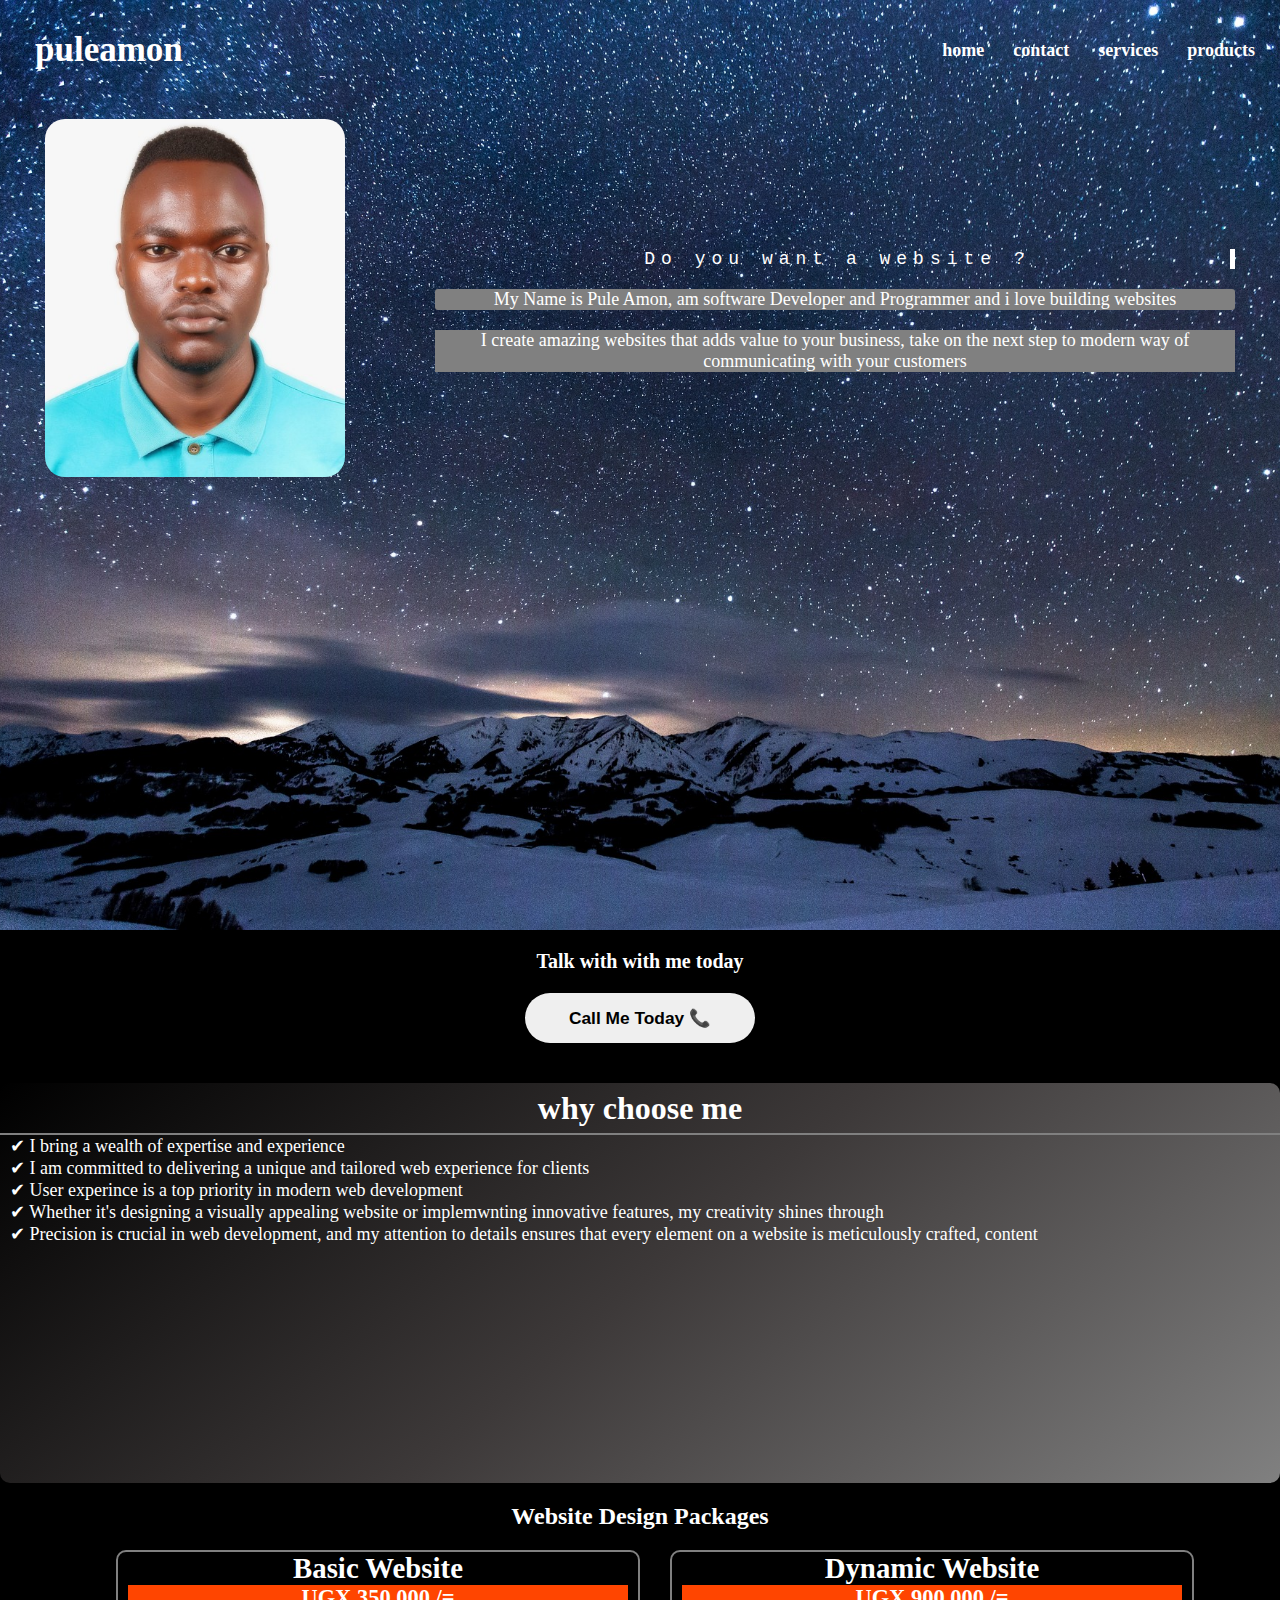
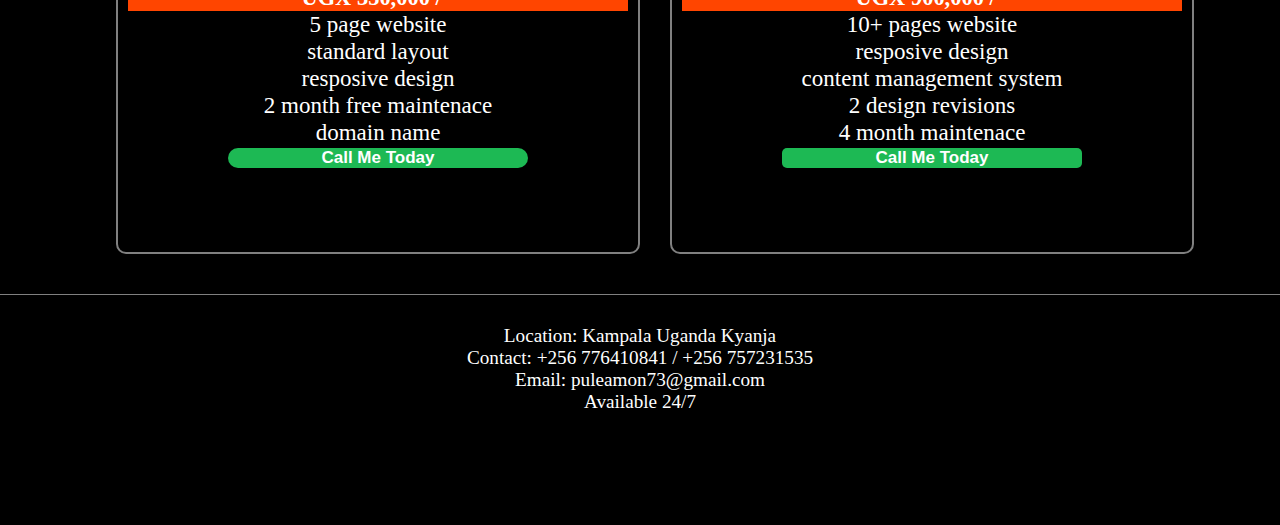
==== index.html @ ef3bd350 "Add files via upload" ====
<!DOCTYPE html>
<html lang="en">
<head>
  <meta charset="UTF-8">
  <meta name="viewport" content="width=device-width, initial-scale=1.0">
  <link rel="stylesheet" href="me.css" />
  <title>Document</title>
</head>
<body>

  

<section class="head1">
  <section class="head">
    
<nav class="navbar">
  <div class="navdiv">
    <div class="logo"><a href="index.html">puleamon</a></div>
    <ul>
      <li><a href="index.html">home</a></li>
      <li><a href="contact.html">contact</a></li>
      <li><a href="services.html">services</a></li>
      <li><a href="products.html">products</a></li>
    </ul>
  </div>
</nav>

    <section class="go">
      <div class="nn1">
        <div class="zz">
          <a href="google.com"><img src="rr.jpg" alt="profile photo"></a>
        </div>
      </div>
      <div class="nn2">
        <div class="dd">
          <div class="container">
            <p class="text">Do you want a website ?
              </p>

            </div>
          
          <div class="hy">

            <p>My Name is Pule Amon, am software Developer and Programmer and i love building websites
            </p>
          </div>
          
          <div class="bt">
            <p>I create amazing websites that adds value to your business, take on the next step to modern way of communicating with your customers</p>
          </div>
          
        </div>
      </div>
      
      
    </section>
  </section>
  
  
</section>
  
<div class="talk">
  <h2>Talk with with me today</h2>
</div>
<div class="get">
  <button><a href="tel:0776410841"><h4>Call Me Today 📞</h4></a></button>
</div>

<section class="deed">
  <section class="details">
    <div class="why">
      <h1>why choose me</h1>
    </div>
    <div class="now">
      <p>✔ I  bring a wealth of expertise and experience</p>
      <p>✔ I am committed to delivering a unique and tailored web experience for clients</p>
      <p>✔ User experince is a top priority in modern web development</p>
      <p>✔ Whether it's designing a visually appealing website or implemwnting innovative features, my creativity shines through</p>
      <p>✔ Precision is crucial in web development, and my attention to details ensures that every element on a website is meticulously crafted, content </p>
     
    </div>
  </section>
</section>
  <section class="small">
    <h2>Website Design Packages</h2>
  </section>
<section class="packages">
 
  <div class="p1">
    <div class="basic">
      <h2>Basic Website</h2>
    </div>
    
    <h3>UGX 350,000 /=</h3>
    <p>5 page website</p>
    <p>standard layout</p>
    <p>resposive design</p>
    <p>2 month free maintenace</p>
    <p>domain name</p>
    <button><a href="tel:0776410841"><h4>Call Me Today</h4></a></button>
  </div>
  <div class="p2">
    <div class="basic">
      <h2>Dynamic Website</h2>
    </div>

    <h3>UGX 900,000 /=</h3>
    <p>10+ pages website</p>
    <p>resposive design</p>
    <p>content management system</p>
    <p>2 design revisions</p>
    <p>4 month maintenace</p>
    <button><a href="tel:0776410841"><h4>Call Me Today</h4></a></button>
  </div>
</section>


<div class="bottom">
  <p>Location: Kampala Uganda Kyanja</p>
  <p>Contact: +256 776410841 / +256 757231535</p>
  <p>Email: puleamon73@gmail.com</p>
  <p>Available 24/7</p>
 </div>
</div>
















</body>
</html>
---- me.css ----
*{
  margin: 0;
  padding: 0;
}
body{
  text-align: center;
  color: white;
  
  background-color: black;
  margin: 0px;
  padding: 0;
  background-position: center;
  background-size: cover;
  
  font-family: calibri;

}
@media(max-width: 800px){
  body{
    text-align: center;
  }
}
.head1{

 
  text-align: center;
}
.head{
  text-align: center;
  padding-top: 30px;
  height: 900px;
  background-image: url("back.jpg");
  background-size: cover;
  background-position: center;
}
a{
  text-decoration: none;

}
.navbar{
  margin-bottom: 30px;
  border-radius: 10px;
  font-family: calibri;
  padding-left: 15px;
}

.amon {
  margin-top: 20px;
  display: flex;
  justify-content: center;
}

.navdiv{
  display: flex;
  justify-content: space-between;
  align-items: center;
  

}
.list{
  border-radius: 20px;
}
li{
  list-style: none;
  display: inline-block;
}
li a{
  font-weight: 800;
  color: white;
  font-size: 18px;
  font-weight: bald;
  margin-right: 25px;
  transition: text-decoration 0.3s ease-out;
  
}
li a:hover{
  text-decoration: underline;
}
.logo{
  margin-left: 20px;
}
.logo a{
  font-size: 35px;
  font-weight: 600;
  color: white;
  


}

@media(max-width: 800px){
  li a{
    font-size: 15px;
  }
  
  .logo a{
    
    color: white;
    font-size: 19px;
  }
  .logo{
    margin-left: 0px;
  }
}
.container p{
  font-size: 18px;
}
.container {
  margin-bottom: 20px;
  margin-top: 20px;
  display: flex;
  padding-left: 10px;
}
.hy{

  margin-bottom: 20px;
  
  background-color: grey;
  border-radius: 3px;
  font-size: 1.1em;
  margin-top: 1px;
}
.hy p{
  font-size: 18px;
  color: white;
}

.bt{
  background-color: grey;
}
.bt p{
  color: white;
  font-size: 18px;
}


.go{
  display: flex;
  justify-content: space-around;
  margin-top: 10px;
}
.nn1{
  display: flex;
  justify-content: center;
  align-items: center;
  height: 400px;
}
.nn2{
  width: 800px;
  display: flex;
  justify-content: center;
  align-items: center;
  height: 400px;
}
@media(max-width: 800px){
.nn2{
  height: 300px;
  width: 100%;
}
}
@media(max-width: 800px){
  .go{display: block;}
}
.zz img{
  width: 300px;
  border-radius: 20px;
  transition: transform 0.3s ease-out;
}
@media(max-width: 800px){
  .zz img{
    width:270px;
    height: 320px;

  }
  .zz{
    display: flex;
    justify-content: center;
    
  }
  .hy,.bt{
    width: 420px;
  }
}
.zz img:hover{
  transform: scale(1.04);
}


.text {
  font-family: monospace;
  font-size: 4.8em;
  letter-spacing: 6px;
  border-right: 5px solid;
  width: 100%;
  white-space: nowrap;
  overflow: hidden;
  animation:
    typing 6s,
    cursor .4s step-end infinite alternate;
}
@media(max-width: 800px){
  .text{
    font-size: 2em;
  }
}
@keyframes cursor {
  50% {
    border-color: transparent;
  }
}

@keyframes typing {
  from {
    width: 0;
  }
}



@media(max-width: 800px){
  .head{
    text-align: center;
    margin-left: 0;
    margin-right: 0;
    height: 800px;
  }
  .head1{
    text-align: center;
  }
  .go{
    margin-top: 20px;
    width: 100%;
    height: 800px;
  }
}
.talk{
  margin: 20px;
  display: flex;
  justify-content: center;
  align-items: center;
}
.talk h2{
  font-size: 20px;
}
.get{
  margin: 20px;
  display: flex;
  align-items: center;
  justify-content: center;
}
.get button{
  transition: transform 0.3s ease-out;
  border: none;
  width: 230px;
  height: 50px;
  border-radius: 30px;
  display: flex;
  justify-content: center;
  align-items: center;

}
.get button:hover{
  transform: scale(1.1);
}
.get button h4{
  font-size: 1.3em;
}
.get button a{
  text-decoration: none;
  color: black;
}
.why{
  display: flex;
  justify-content: center;
  align-items: center;
  height: 50px;
  border-bottom: 2px grey solid;
}
.now{
  text-align: left;
  padding-left: 10px;
}
.now p{
  font-size: 18px;
}
.now p:hover{
  
  background-color: black;
}



.butts{
  text-align: center;
  
  height: 100px;
  display: flex;
  justify-content: center;
  align-items: center;
}


.deed{

  width: 100%;
  display: flex;
  justify-content: center;
  align-items: center;
}

.details{
  display: block;
  background: linear-gradient(500deg,black,rgb(61, 57, 57),grey);
  width: 100%;
  border-radius: 10px;
  margin-top: 20px;
  height: 400px;
}
@media(max-width: 800px){
  .details{
    width: 450px;
    height: 400px;
  }
}
.small{
  margin: 20px;
  text-align: center;
}

.small h2{
  font-size: 24px;
}
.packages{
  display: flex;
  justify-content: center;
  align-items: center;
}


.p2,.p1{
  padding-top: 40px;
  padding: 0px 10px;
  border-radius: 10px;
  border: 2px grey solid;
  width:500px;
  height: 300px;
  margin-left: 30px;


}
.p1 button{
  
  width: 300px;
  border-radius: 10px;
  font-size: 17px;
  background-color: rgb(29, 185, 84);
  border: none;
  transition: transform 0.3s ease-out;
  font-weight: 400;
  cursor: pointer;
}
.p1 button:hover{
  transform: scale(1.1);
}
.p2 button:hover{
  transform: scale(1.1);
}
.p2 button{

  width: 300px;
  border-radius: 5px;
  font-size: 17px;
  background-color: rgb(29, 185, 84);
  border: none;
  transition: transform 0.3s ease-out;
  font-weight: 400;
  cursor: pointer;
}
.p1, .p2, p{
  font-size: 1.2em;
}
.p1, .p2, p{
  font-size: 1.2em;
}
.p1 h3{
  
  background-color: orangered;
}

.p2 h3{
  
  background-color: orangered;
}
@media(max-width: 800px) {
  .packages{
    display: flex;
    flex-direction: column;
    justify-content: space-around;
  height: 800px;


  }
  .p1,.p2{
    display: block;
    width:340px;
    height: 330px;
    margin-left: 0px;
    padding-top: 50px;
  }
}
.packages a{
  color: white;
}

.bottom{
  border-top:1px grey solid;
  margin-top: 40px;
  padding-top: 30px;
  height: 200px;
}
.middle h2{
  text-align: center;
  font-size: 2em;

}

.call{
  margin-top: 20px;
  height: 500px;
  background: scroll;
  display: flex;
  justify-content: center;
  align-items: center;
  border-radius: 10px;
  
}
.call h1{
  color: black;
  font-weight: 800;
}
.call .ct{
  font-size: 1.4em;
  margin-left: 25px;
  background-color: black;
  color: white;
  font-weight: 600;
  cursor: pointer;
  border-radius: 20px;
  padding: 8px 20px;
  transition: transform 0.3s ease-out;
}
.cll{
  border-radius: 20px;
  border: 2px white solid;

  padding: 0px 20px;
}
.cll h1{
  font-size: 1.8em;
  font-weight: 1000;
  color: purple;
}
.cll:hover{
  background-color: white;
}
.ct a{
  text-decoration: none;
  color: white;
}

@media(max-width: 800px){
  .call{
    display: flex;
    flex-direction: column;
    justify-content: space-evenly;
    

  }
}
#myVideo {
  position: absolute;
  top: 0;
  left: 0;
  width: 100%;
  height: 100%;
  object-fit: cover; 
  z-index: -1; 
}

#myVideo {
  position: absolute;
  top: 0;
  left: 0;
  width: 100vw;
  height: 100%;
  object-fit: cover;
  z-index: -1;
}

@media (max-width: 768px) {
  #myVideo {
    width: 100%;
    
  }
}
.services{
  text-align: center;
}
@media(max-width: 800px){
  .sso{
    display: flex;
    align-items: center;
    flex-direction: column;
    justify-content: center;
  }
}
.sh1 h1{
  font-size: 1.6em;
}
.neck{
  display: flex;
  justify-content: center;
  margin-bottom: 100px;
  margin-top: 50px;
}

.sh1{
  text-align: center;
  border-radius: 10px;
  padding: 0px 10px ;
  width: 400px;
  border: 2px white solid;
}
.sso{
  display: flex;
  justify-content: space-around;

}
.sso1 h4 {
  font-size: 1.3em;
  color: orange;
}
.sso12 h4 {
  font-size: 1.3em;
  color: orange;
}
.sso12 p {
  font-size: 1.3em;
  color: grey;
}
.sso1 p {
  font-size: 1.3em;
  color: grey;
}

.sso1{
  
  padding-bottom: 5px;
  padding-left: 20px;
  border-right: 2px white solid;
  
  width: 450px;
  height: 700px;
  text-align: left;

}
.sso12{
  padding-bottom: 5px;
  padding-left: 20px;
  width: 450px;
  height: 500px;
  text-align: left;

}
@media(max-width: 800px){
  .sso1{
    height: 650px;
    border-right: none;
    border-bottom: 2px white solid;

  }
}
.list1{
  background-image: url("sky.jpg");
}
.merch{
  height: 900px;
  display: flex;
  justify-content: center;
  align-items: center;
}
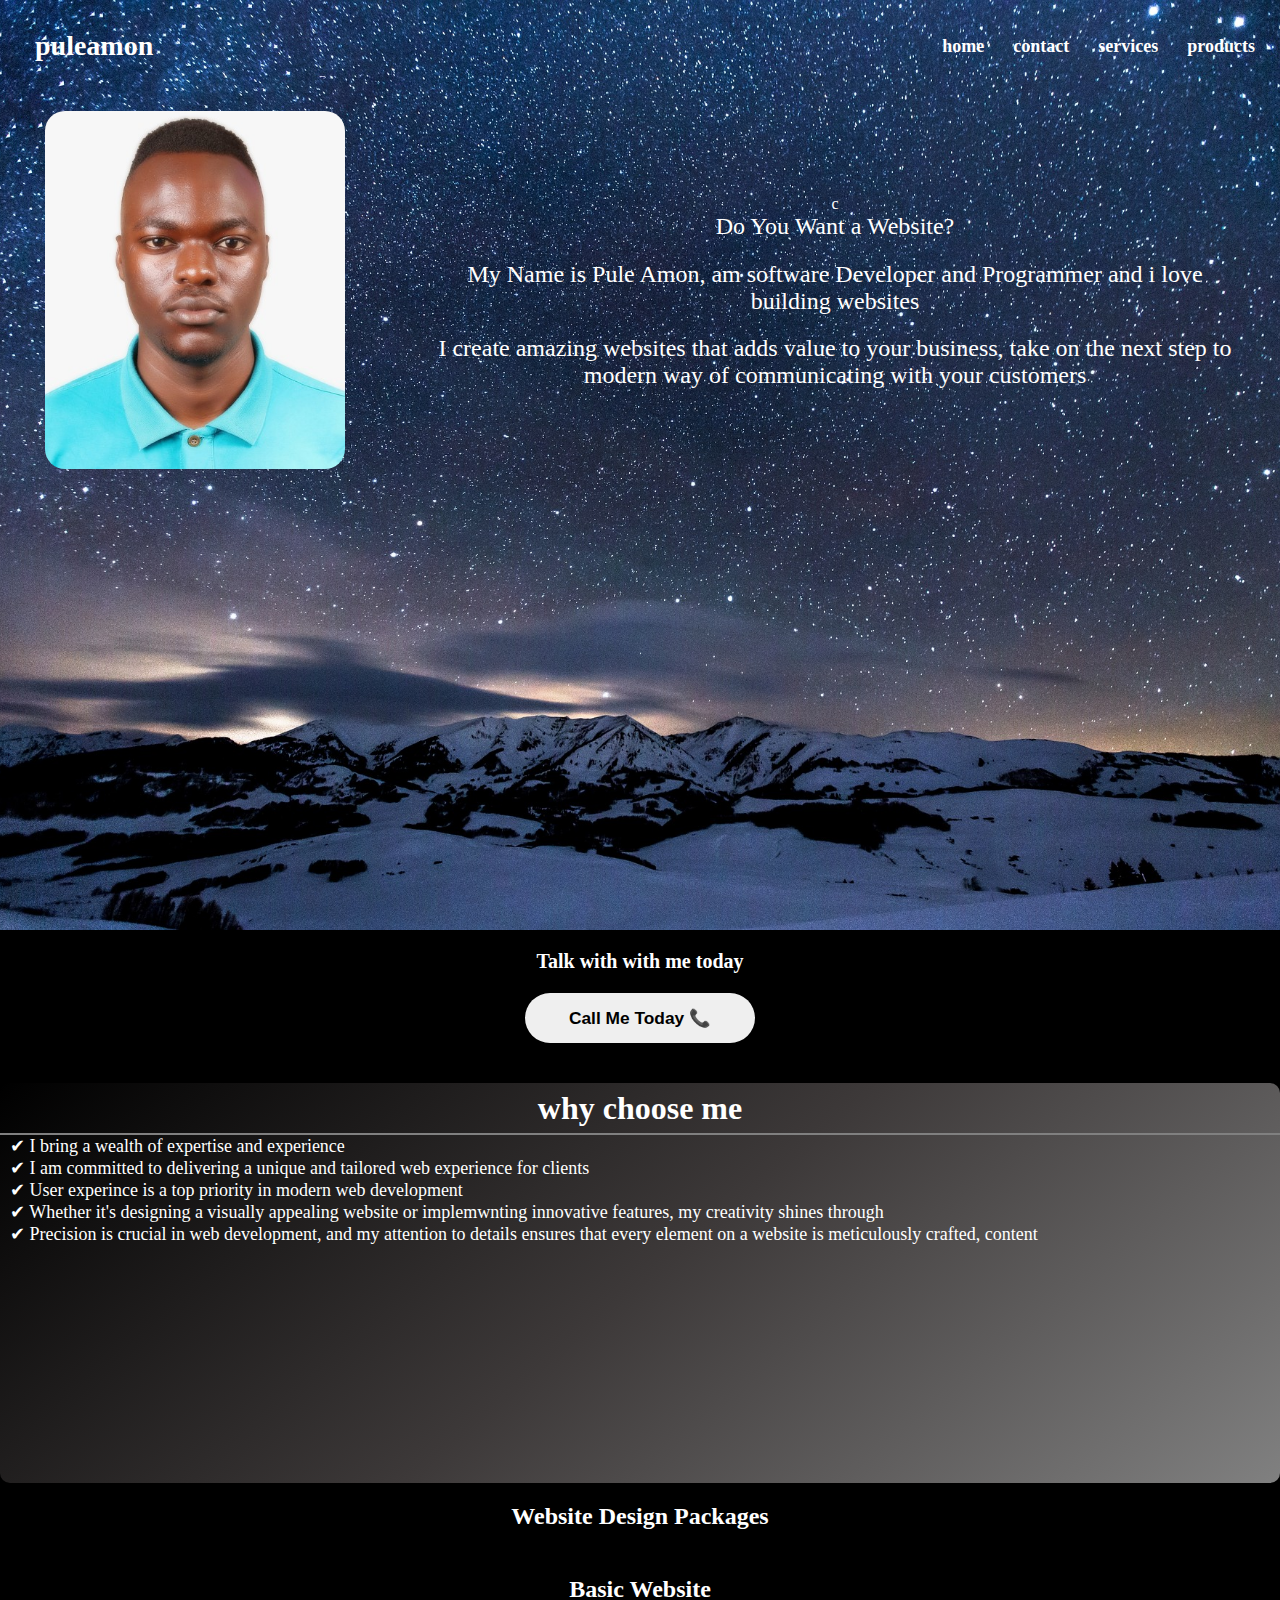
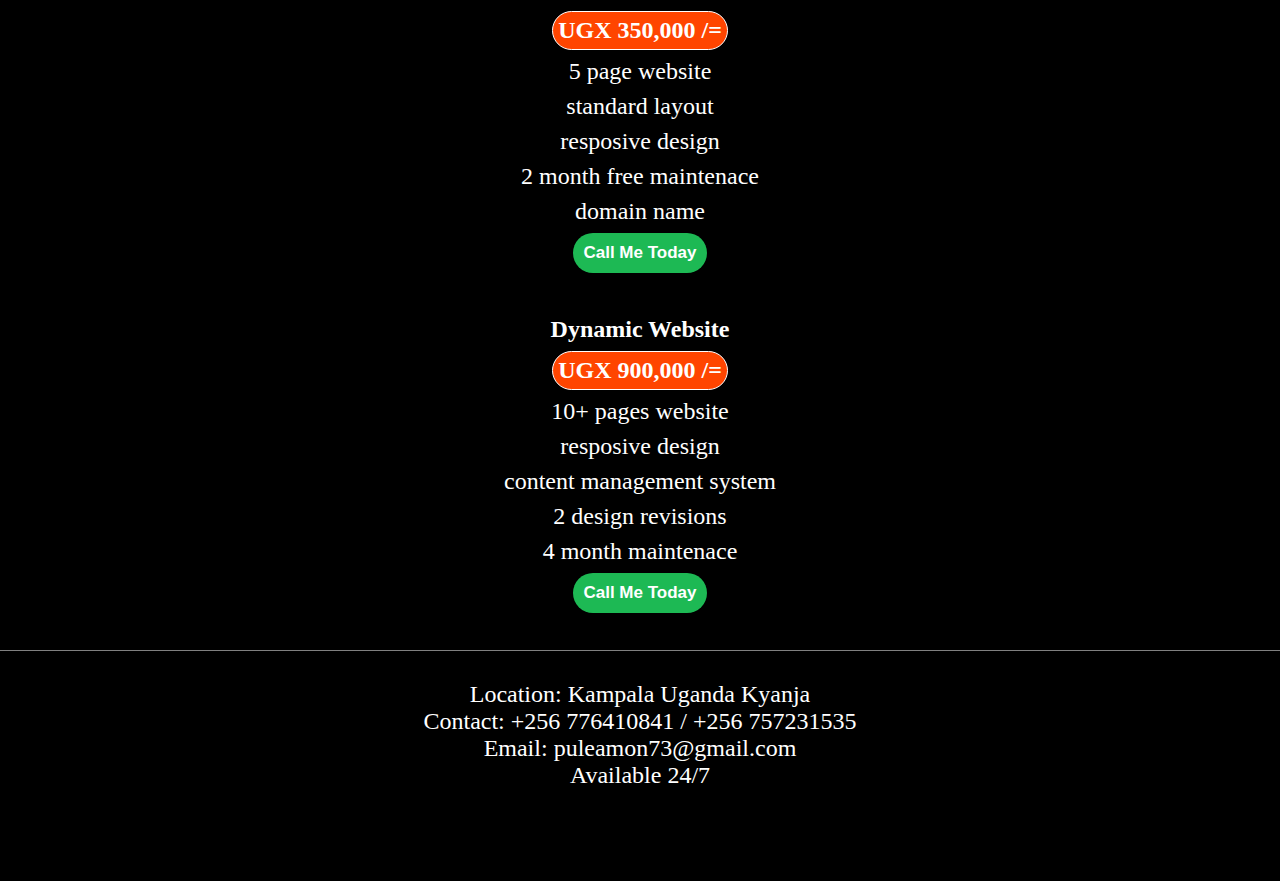
==== commit b3bfed3f: "Update index.html" ====
--- a/index.html
+++ b/index.html
@@ -24,7 +24,6 @@
     </ul>
   </div>
 </nav>
-
     <section class="go">
       <div class="nn1">
         <div class="zz">
@@ -32,12 +31,13 @@
         </div>
       </div>
       <div class="nn2">
-        <div class="dd">
+        <div class="dd">c
           <div class="container">
-            <p class="text">Do you want a website ?
-              </p>
-
-            </div>
+            <p>
+              Do You Want a Website?
+            </p>
+          </div>
+          
           
           <div class="hy">
 
@@ -85,32 +85,25 @@
     <h2>Website Design Packages</h2>
   </section>
 <section class="packages">
- 
-  <div class="p1">
     <div class="basic">
-      <h2>Basic Website</h2>
-    </div>
-    
-    <h3>UGX 350,000 /=</h3>
-    <p>5 page website</p>
-    <p>standard layout</p>
-    <p>resposive design</p>
-    <p>2 month free maintenace</p>
-    <p>domain name</p>
-    <button><a href="tel:0776410841"><h4>Call Me Today</h4></a></button>
+    <div id="dv"><h2>Basic Website</h2></div>
+    <div id="dv"><h3>UGX 350,000 /=</h3></div>
+    <div id="dv"><p>5 page website</p></div>
+    <div id="dv"><p>standard layout</p></div>
+    <div id="dv"><p>resposive design</p></div>
+    <div id="dv"> <p>2 month free maintenace</p></div>
+    <div id="dv"> <p>domain name</p></div>
+    <div id="dv"><button><a href="tel:0776410841"><h4>Call Me Today</h4></a></button></div>
   </div>
-  <div class="p2">
     <div class="basic">
-      <h2>Dynamic Website</h2>
-    </div>
-
-    <h3>UGX 900,000 /=</h3>
-    <p>10+ pages website</p>
-    <p>resposive design</p>
-    <p>content management system</p>
-    <p>2 design revisions</p>
-    <p>4 month maintenace</p>
-    <button><a href="tel:0776410841"><h4>Call Me Today</h4></a></button>
+      <div id="dv"><h2>Dynamic Website</h2></div>
+      <div id="dv"><h3>UGX 900,000 /=</h3></div>
+      <div id="dv"><p>10+ pages website</p></div>
+      <div id="dv"><p>resposive design</p></div>
+      <div id="dv"><p>content management system</p></div>
+      <div id="dv"><p>2 design revisions</p></div>
+      <div id="dv"><p>4 month maintenace</p></div>
+      <div id="dv"><button><a href="tel:0776410841"><h4>Call Me Today</h4></a></button></div>
   </div>
 </section>
 
@@ -139,4 +132,4 @@
 
 
 </body>
-</html>+</html>
--- a/me.css
+++ b/me.css
@@ -11,14 +11,8 @@
   padding: 0;
   background-position: center;
   background-size: cover;
-  
   font-family: calibri;
 
-}
-@media(max-width: 800px){
-  body{
-    text-align: center;
-  }
 }
 .head1{
 
@@ -33,6 +27,22 @@
   background-size: cover;
   background-position: center;
 }
+
+@media screen and (max-width: 800px){
+  .head1{
+    width: 100;
+    text-align: center;
+  }
+  .head{
+    width: 100%;
+    text-align: center;
+    margin-left: 0;
+    margin-right: 0;
+    height: 850px;
+    
+  }
+  
+}
 a{
   text-decoration: none;
 
@@ -80,7 +90,7 @@
   margin-left: 20px;
 }
 .logo a{
-  font-size: 35px;
+  font-size: 28px;
   font-weight: 600;
   color: white;
   
@@ -90,7 +100,7 @@
 
 @media(max-width: 800px){
   li a{
-    font-size: 15px;
+    font-size: 13px;
   }
   
   .logo a{
@@ -102,42 +112,57 @@
     margin-left: 0px;
   }
 }
+.container{
+  margin-bottom: 20px;
+}
 .container p{
-  font-size: 18px;
-}
-.container {
+  font-size: 24px;
+
+}
+
+.hy{
   margin-bottom: 20px;
-  margin-top: 20px;
-  display: flex;
-  padding-left: 10px;
-}
-.hy{
-
-  margin-bottom: 20px;
-  
-  background-color: grey;
   border-radius: 3px;
   font-size: 1.1em;
   margin-top: 1px;
 }
 .hy p{
-  font-size: 18px;
-  color: white;
-}
-
-.bt{
-  background-color: grey;
+  font-size: 24px;
+  color: white;
 }
 .bt p{
-  color: white;
-  font-size: 18px;
-}
+  font-size: 24px;
+}
+@media(max-width: 800px){
+  .bt, .hy{
+    border-radius: 10px;
+    background-color: grey;
+    width: 90%;
+  }
+  
+}
+
 
 
 .go{
   display: flex;
   justify-content: space-around;
-  margin-top: 10px;
+}
+.dd{
+  width: 100%;
+  display: flex;
+  flex-direction: column;
+  justify-content: center;
+  align-items: center;
+  height: 300px;
+}
+@media (max-width: 800px) {
+  .go {
+    display: flex;
+    justify-content: center;
+    align-items: center;
+    flex-direction: column;
+  }
 }
 .nn1{
   display: flex;
@@ -158,9 +183,7 @@
   width: 100%;
 }
 }
-@media(max-width: 800px){
-  .go{display: block;}
-}
+
 .zz img{
   width: 300px;
   border-radius: 20px;
@@ -168,8 +191,8 @@
 }
 @media(max-width: 800px){
   .zz img{
-    width:270px;
-    height: 320px;
+    width:190px;
+    height: 220px;
 
   }
   .zz{
@@ -177,62 +200,11 @@
     justify-content: center;
     
   }
-  .hy,.bt{
-    width: 420px;
-  }
 }
 .zz img:hover{
   transform: scale(1.04);
 }
 
-
-.text {
-  font-family: monospace;
-  font-size: 4.8em;
-  letter-spacing: 6px;
-  border-right: 5px solid;
-  width: 100%;
-  white-space: nowrap;
-  overflow: hidden;
-  animation:
-    typing 6s,
-    cursor .4s step-end infinite alternate;
-}
-@media(max-width: 800px){
-  .text{
-    font-size: 2em;
-  }
-}
-@keyframes cursor {
-  50% {
-    border-color: transparent;
-  }
-}
-
-@keyframes typing {
-  from {
-    width: 0;
-  }
-}
-
-
-
-@media(max-width: 800px){
-  .head{
-    text-align: center;
-    margin-left: 0;
-    margin-right: 0;
-    height: 800px;
-  }
-  .head1{
-    text-align: center;
-  }
-  .go{
-    margin-top: 20px;
-    width: 100%;
-    height: 800px;
-  }
-}
 .talk{
   margin: 20px;
   display: flex;
@@ -330,28 +302,32 @@
 .small h2{
   font-size: 24px;
 }
-.packages{
-  display: flex;
-  justify-content: center;
-  align-items: center;
-}
-
-
-.p2,.p1{
-  padding-top: 40px;
-  padding: 0px 10px;
+
+
+.basic {
+  margin-top: 40px;
+  display: flex;
+  flex-direction: column;
+  justify-content: center;
+  align-items: center;
   border-radius: 10px;
-  border: 2px grey solid;
-  width:500px;
   height: 300px;
-  margin-left: 30px;
-
-
-}
-.p1 button{
-  
-  width: 300px;
-  border-radius: 10px;
+}
+#dv {
+  margin-top: 8px;
+}
+.basic h3{
+  border-radius: 20px;
+  border: 1.5px white solid;
+  background-color: orangered;
+  padding: 5px;
+}
+.basic h3,p{
+  font-size: 24px;
+}
+.basic button{
+  padding: 10px;
+  border-radius: 20px;
   font-size: 17px;
   background-color: rgb(29, 185, 84);
   border: none;
@@ -359,54 +335,8 @@
   font-weight: 400;
   cursor: pointer;
 }
-.p1 button:hover{
+.basic button:hover{
   transform: scale(1.1);
-}
-.p2 button:hover{
-  transform: scale(1.1);
-}
-.p2 button{
-
-  width: 300px;
-  border-radius: 5px;
-  font-size: 17px;
-  background-color: rgb(29, 185, 84);
-  border: none;
-  transition: transform 0.3s ease-out;
-  font-weight: 400;
-  cursor: pointer;
-}
-.p1, .p2, p{
-  font-size: 1.2em;
-}
-.p1, .p2, p{
-  font-size: 1.2em;
-}
-.p1 h3{
-  
-  background-color: orangered;
-}
-
-.p2 h3{
-  
-  background-color: orangered;
-}
-@media(max-width: 800px) {
-  .packages{
-    display: flex;
-    flex-direction: column;
-    justify-content: space-around;
-  height: 800px;
-
-
-  }
-  .p1,.p2{
-    display: block;
-    width:340px;
-    height: 330px;
-    margin-left: 0px;
-    padding-top: 50px;
-  }
 }
 .packages a{
   color: white;
@@ -588,4 +518,4 @@
   display: flex;
   justify-content: center;
   align-items: center;
-}+}
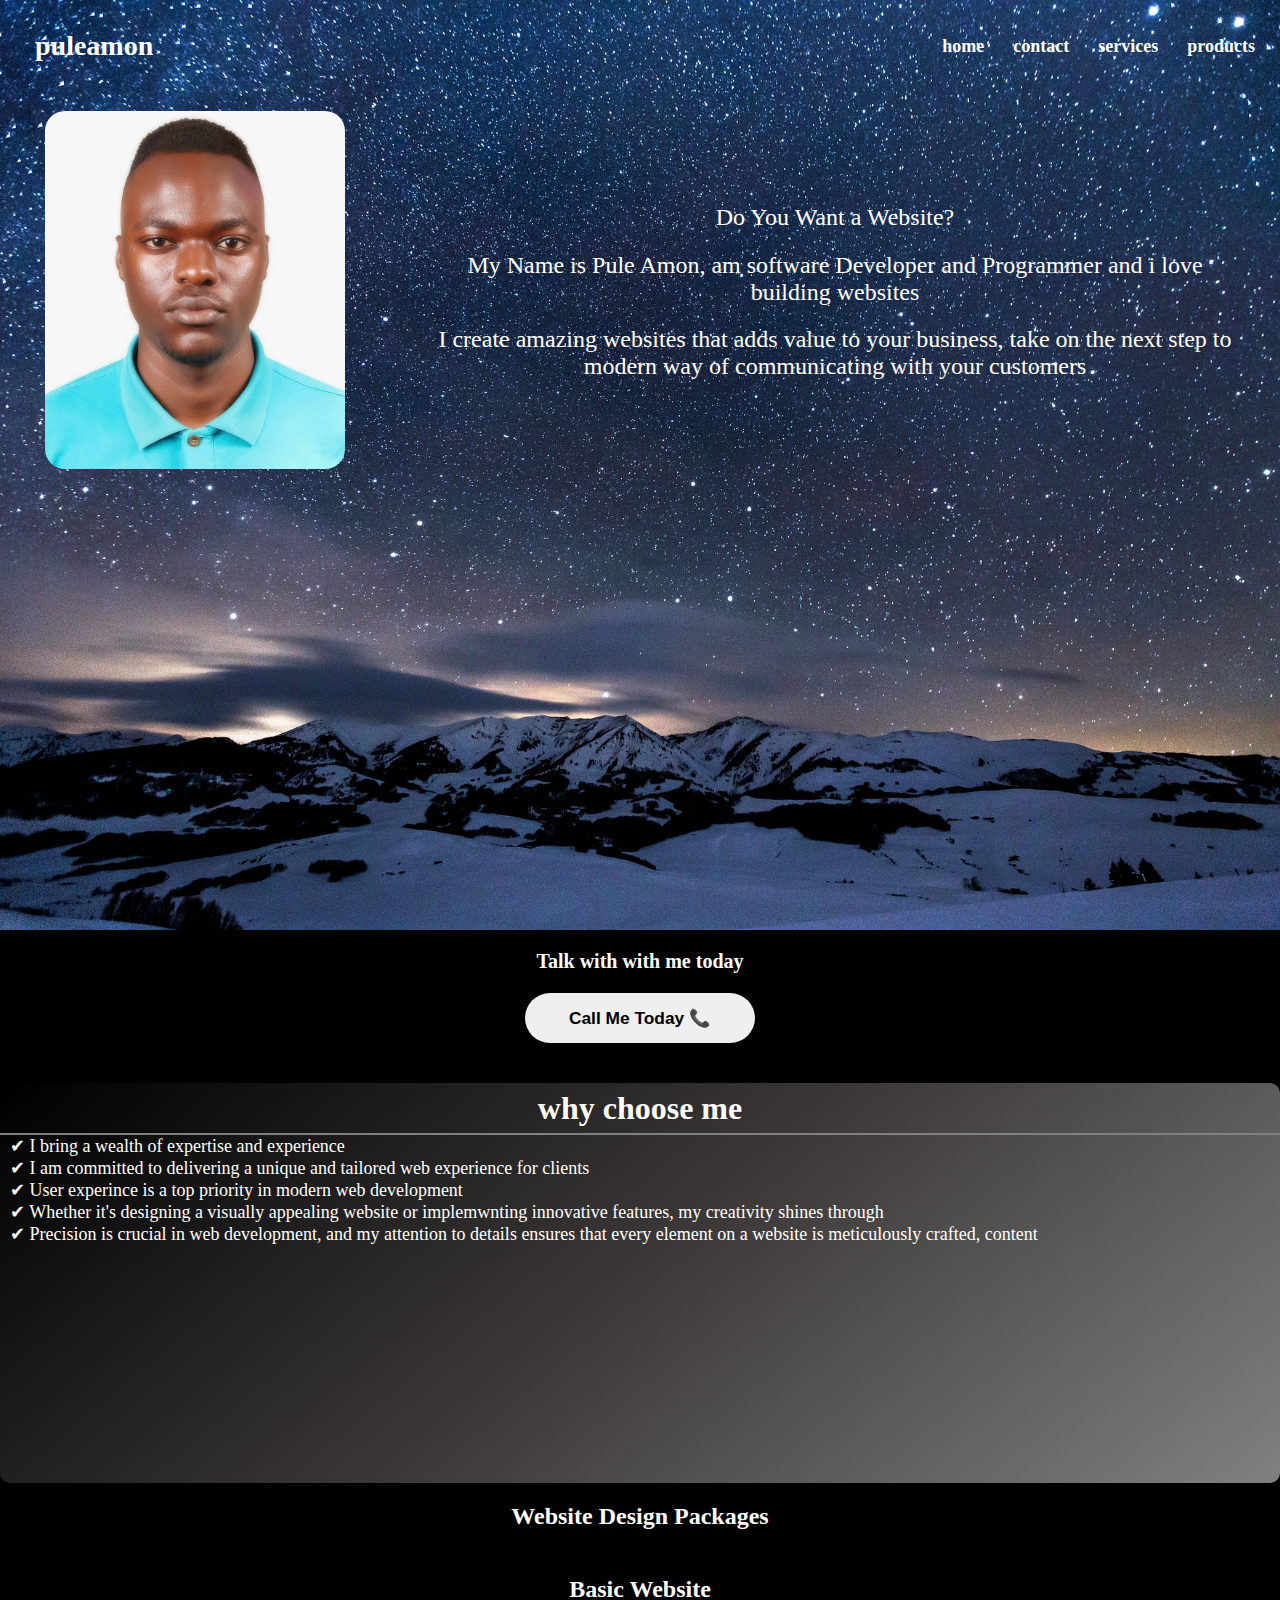
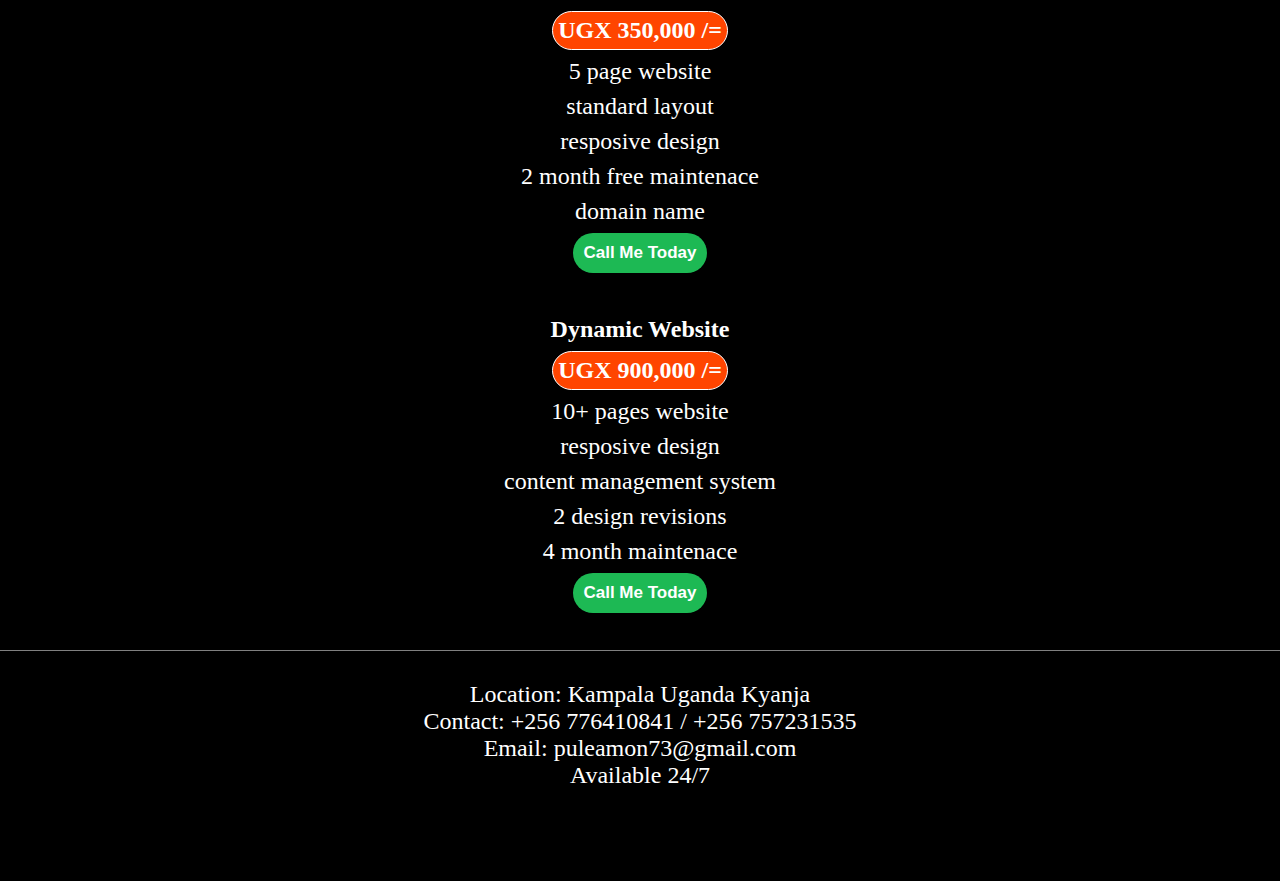
==== commit 23fe10df: "Update index.html" ====
--- a/index.html
+++ b/index.html
@@ -31,7 +31,7 @@
         </div>
       </div>
       <div class="nn2">
-        <div class="dd">c
+        <div class="dd">
           <div class="container">
             <p>
               Do You Want a Website?
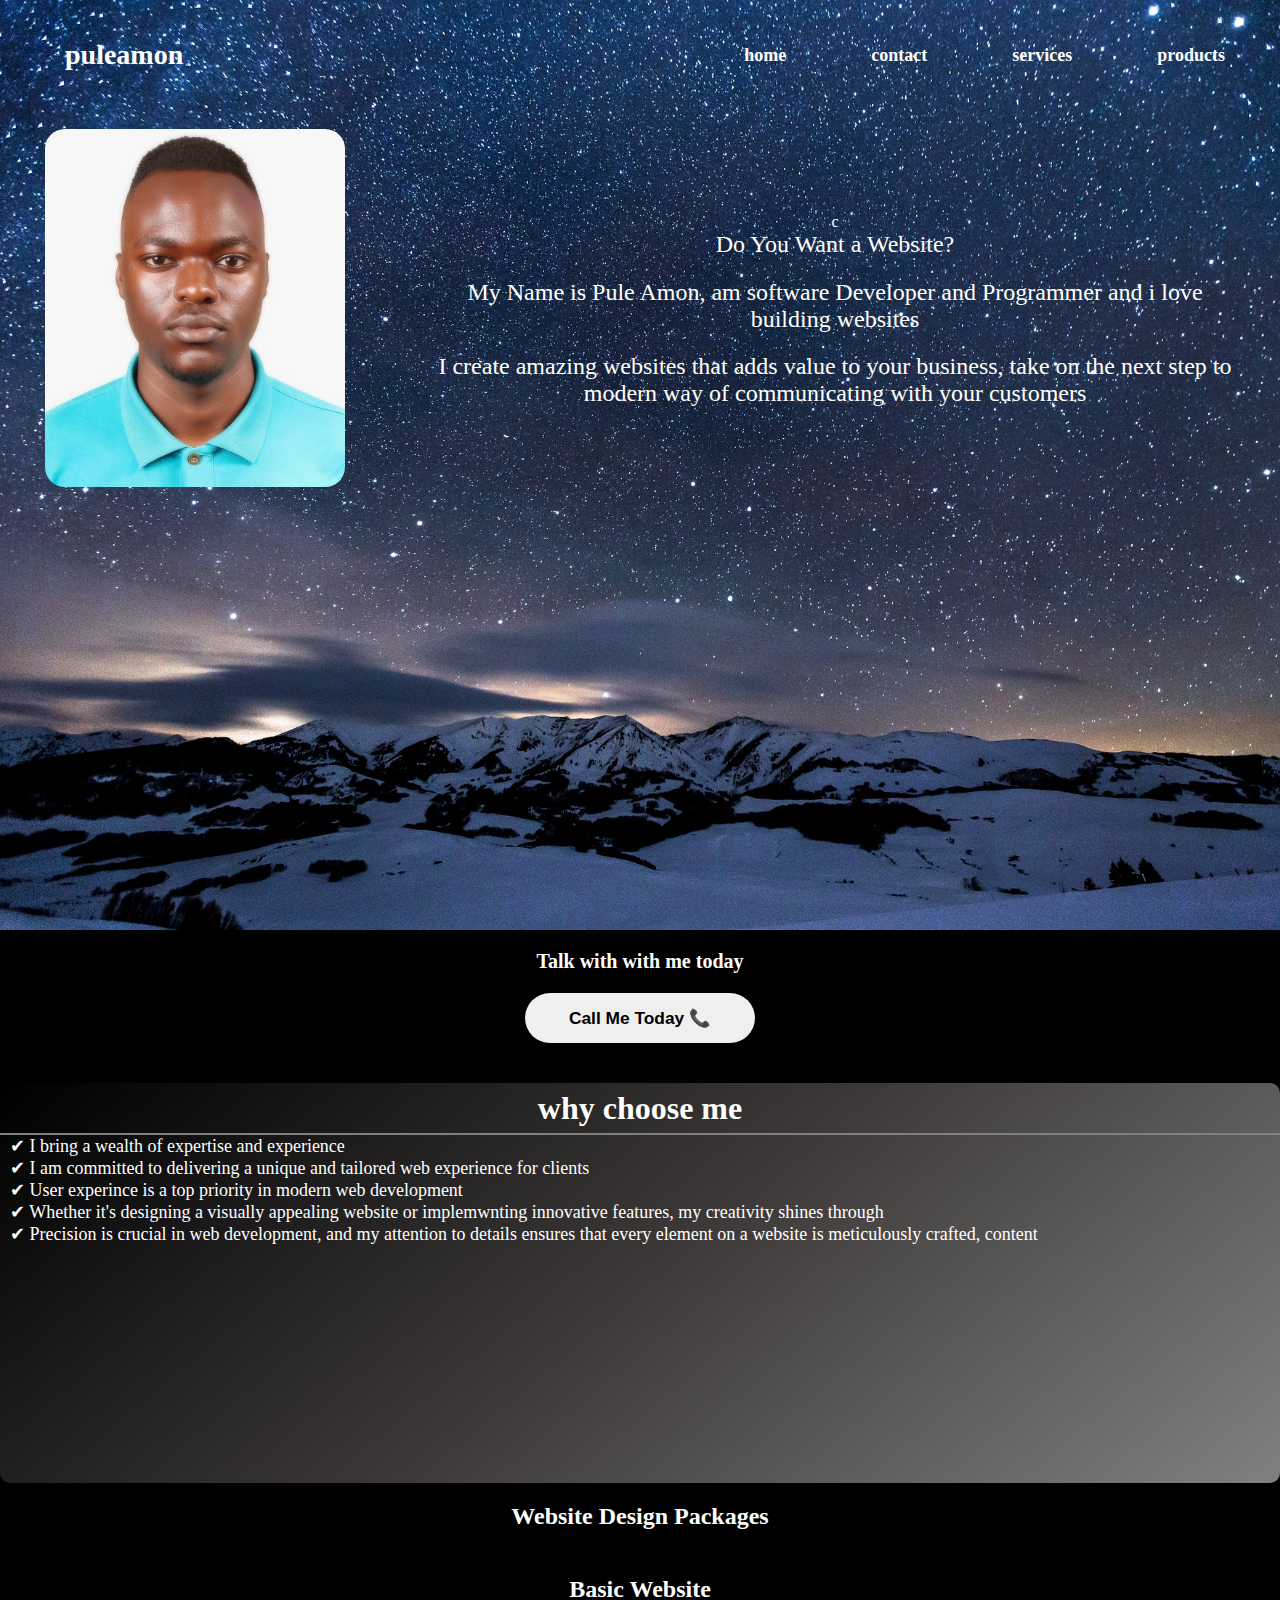
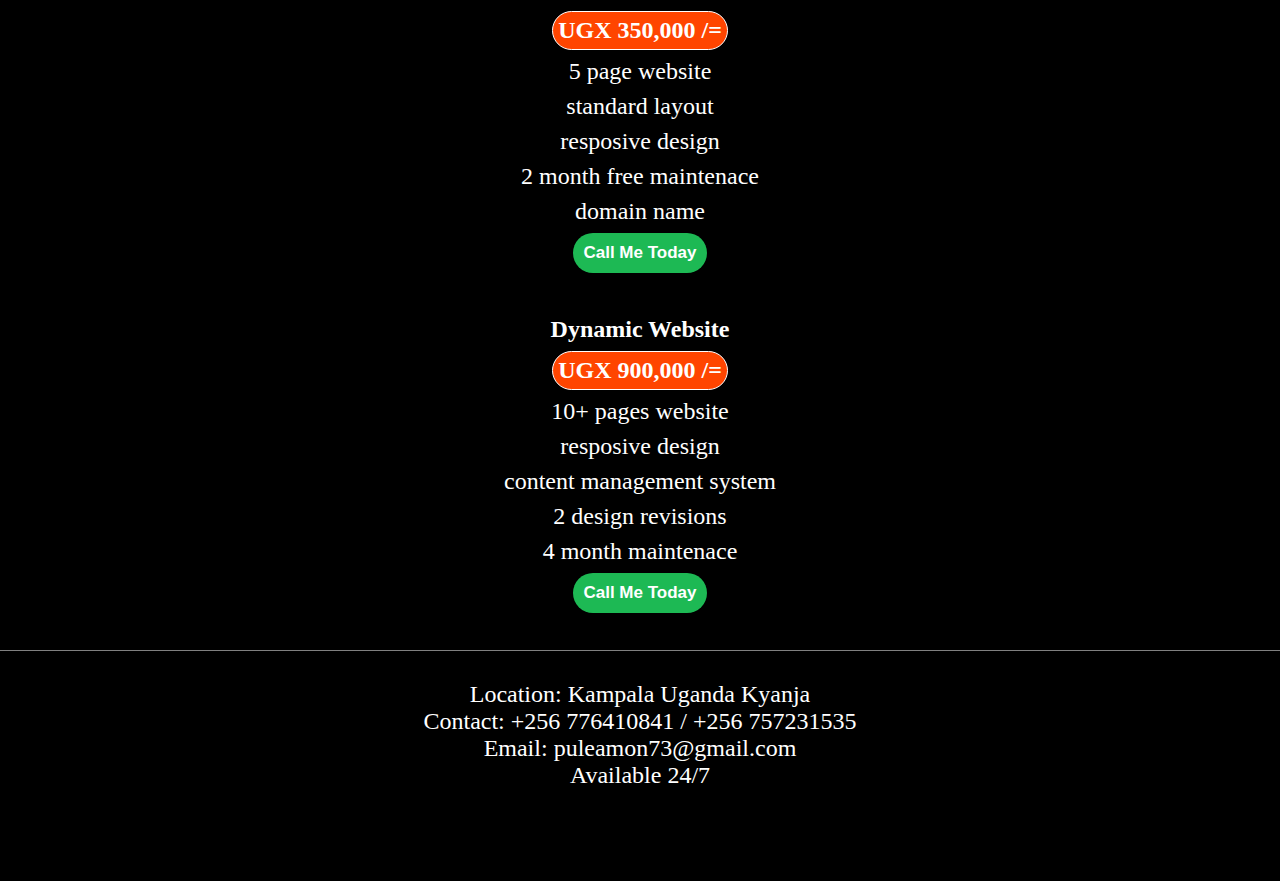
==== commit 43f27233: "Update index.html" ====
--- a/index.html
+++ b/index.html
@@ -15,12 +15,20 @@
     
 <nav class="navbar">
   <div class="navdiv">
-    <div class="logo"><a href="index.html">puleamon</a></div>
-    <ul>
+    <ul class="sidebar">
+      <li onclick=hideSidebar()><a href="index.html"><svg xmlns="http://www.w3.org/2000/svg" height="24" viewBox="0 -960 960 960" width="24"><path d="m256-200-56-56 224-224-224-224 56-56 224 224 224-224 56 56-224 224 224 224-56 56-224-224-224 224Z"/></svg></a></li>
       <li><a href="index.html">home</a></li>
       <li><a href="contact.html">contact</a></li>
       <li><a href="services.html">services</a></li>
       <li><a href="products.html">products</a></li>
+    </ul>
+    <ul>
+      <li class="logo" class="hideOnMobile"><a href="index.html">puleamon</a></li>
+      <li class="hideOnMobile"><a href="contact.html">home</a></li>
+      <li class="hideOnMobile"><a href="services.html">contact</a></li>
+      <li class="hideOnMobile"><a href="services.html">services</a></li>
+      <li class="hideOnMobile"><a href="products.html">products</a></li>
+      <li class="menu-button"  onclick=showSidebar()><a href="#"><svg xmlns="http://www.w3.org/2000/svg" height="24" viewBox="0 -960 960 960" width="24"><path d="M120-240v-80h720v80H120Zm0-200v-80h720v80H120Zm0-200v-80h720v80H120Z"/></svg></a></li>
     </ul>
   </div>
 </nav>
@@ -31,7 +39,7 @@
         </div>
       </div>
       <div class="nn2">
-        <div class="dd">
+        <div class="dd">c
           <div class="container">
             <p>
               Do You Want a Website?
@@ -116,20 +124,17 @@
  </div>
 </div>
 
+<script>
+  function showSidebar() {
+    const sidebar = document.querySelector(".sidebar")
+    sidebar.style.display = 'flex'
+  }
 
-
-
-
-
-
-
-
-
-
-
-
-
-
+  function hideSidebar() {
+    const sidebar = document.querySelector(".sidebar")
+    sidebar.style.display = 'none'
+  }
+</script>
 
 </body>
 </html>
--- a/me.css
+++ b/me.css
@@ -42,6 +42,64 @@
     
   }
   
+}
+svg{
+  fill: white;
+}
+nav ul{
+  width: 100%;
+  list-style: none;
+  display: flex;
+  justify-content: flex-end;
+  align-items: center;
+}
+nav li{
+  height: 50px;
+}
+nav a{
+  height: 100%;
+  padding: 0 30px;
+  text-decoration: none;
+  display: flex;
+  align-items: center;
+  color: black;
+}
+nav a:hover{
+  background-color: grey;
+}
+nav li:first-child{
+  margin-right: auto;
+}
+.sidebar {
+  position: fixed;
+  top: 0;
+  right: 0;
+  height: 100vh;
+  width: 250px;
+  z-index: 999;
+  background-color: rgba(255,255,255,0.2);
+  backdrop-filter: blur(10px);
+  display: none;
+  flex-direction: column;
+  justify-content: flex-start;
+  align-items: flex-start;
+}
+.sidebar li{
+  width: 100%;
+}
+.sidebar a{
+  width: 100%;
+}
+.menu-button{
+  display: none;
+}
+@media(max-width: 800px){
+  .hideOnMobile{
+    display: none;
+  }
+  .menu-button{
+    display: block;
+  }
 }
 a{
   text-decoration: none;
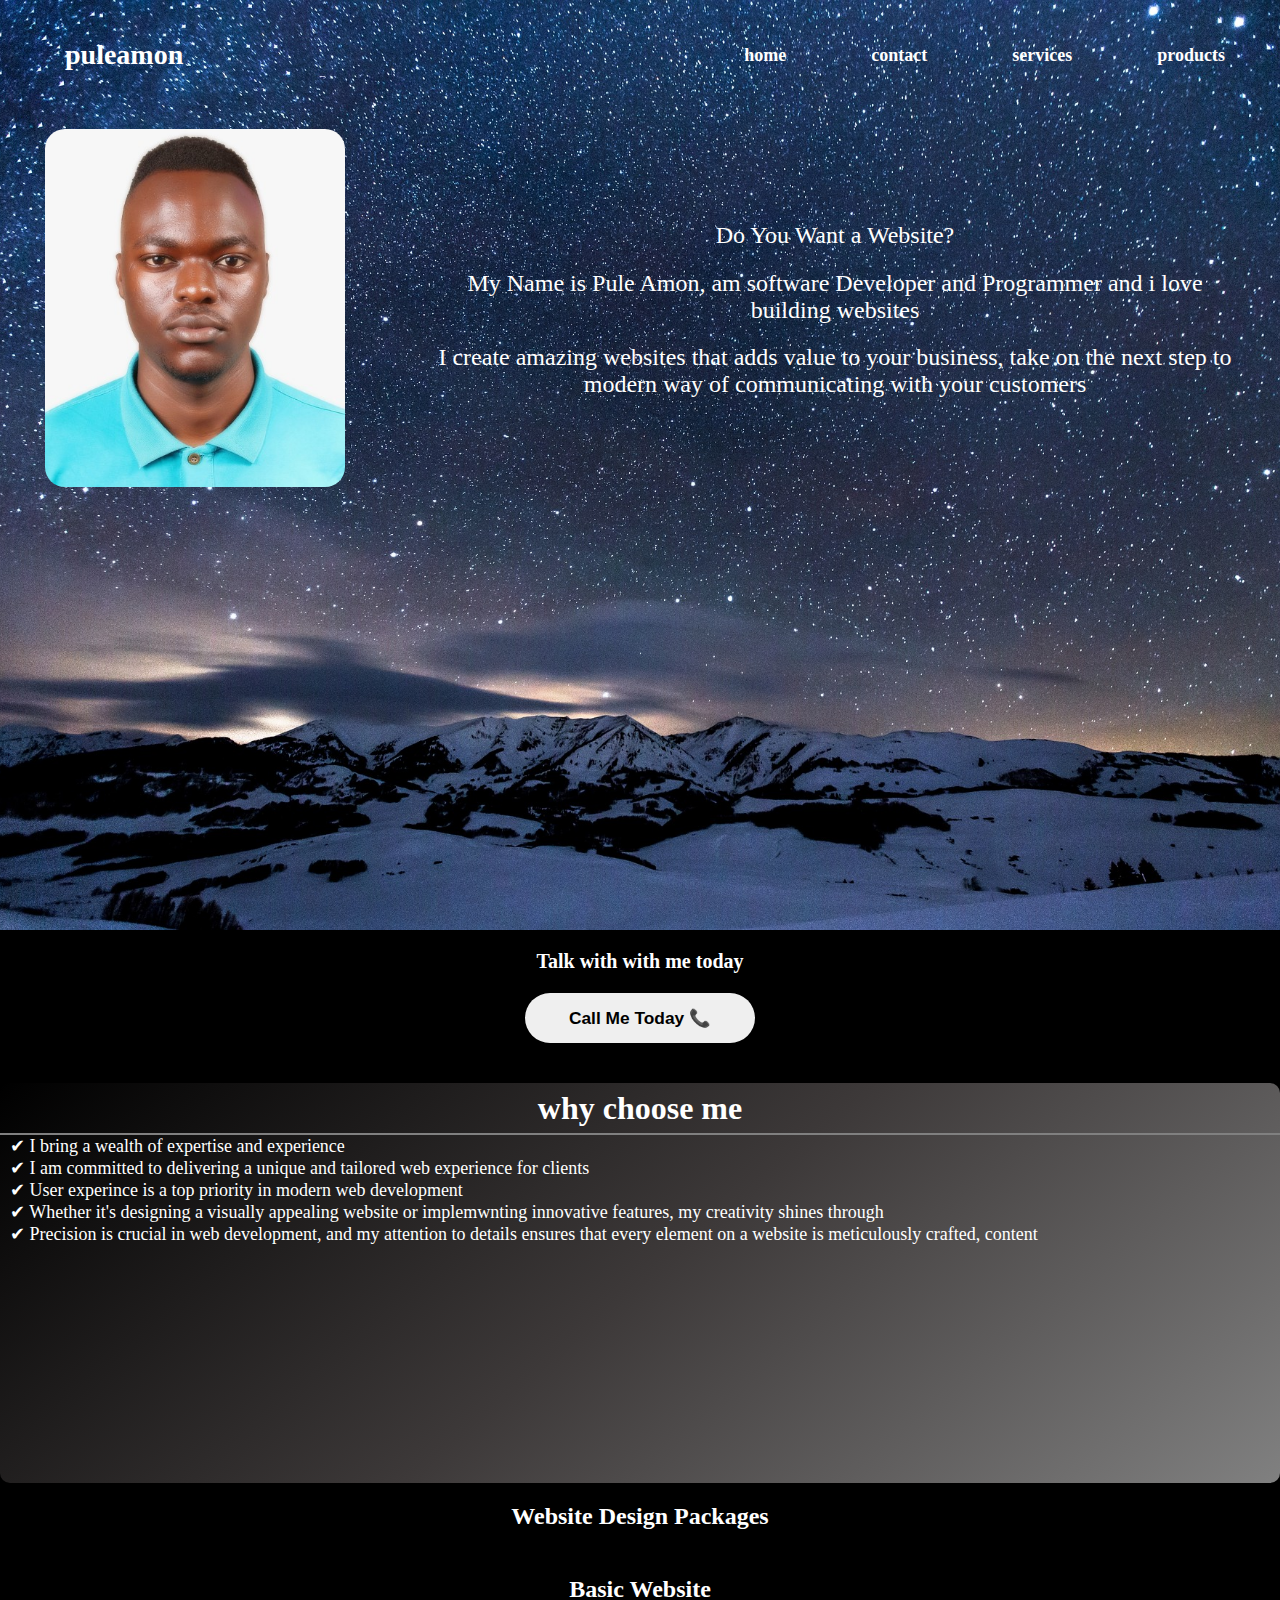
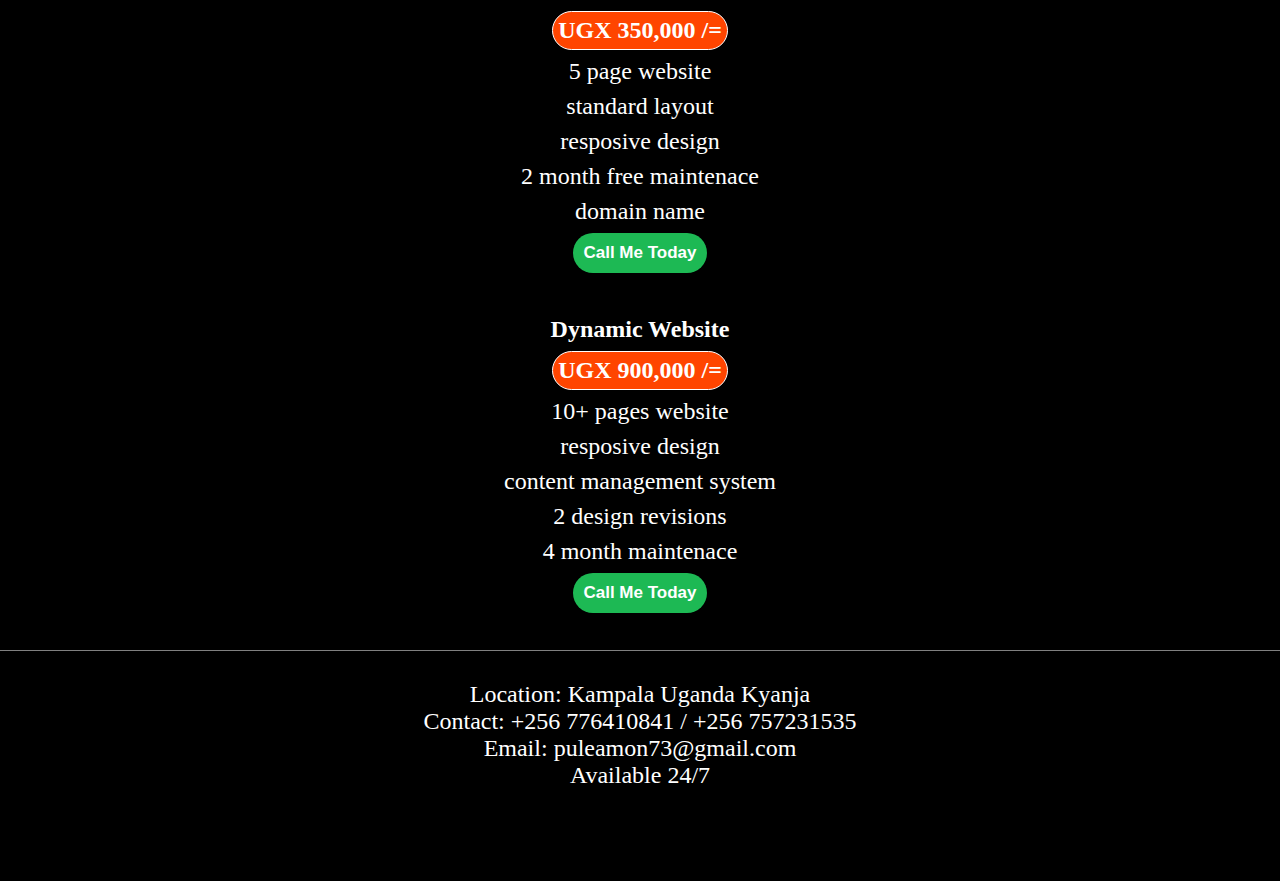
==== commit 5f3ca087: "Update index.html" ====
--- a/index.html
+++ b/index.html
@@ -28,7 +28,7 @@
       <li class="hideOnMobile"><a href="services.html">contact</a></li>
       <li class="hideOnMobile"><a href="services.html">services</a></li>
       <li class="hideOnMobile"><a href="products.html">products</a></li>
-      <li class="menu-button"  onclick=showSidebar()><a href="#"><svg xmlns="http://www.w3.org/2000/svg" height="24" viewBox="0 -960 960 960" width="24"><path d="M120-240v-80h720v80H120Zm0-200v-80h720v80H120Zm0-200v-80h720v80H120Z"/></svg></a></li>
+      <li class="menu-button"  onclick=showSidebar()><a href="#"><svg xmlns="http://www.w3.org/2000/svg" height="40" viewBox="0 -960 960 960" width="40"><path d="M120-240v-80h720v80H120Zm0-200v-80h720v80H120Zm0-200v-80h720v80H120Z"/></svg></a></li>
     </ul>
   </div>
 </nav>
@@ -39,7 +39,7 @@
         </div>
       </div>
       <div class="nn2">
-        <div class="dd">c
+        <div class="dd">
           <div class="container">
             <p>
               Do You Want a Website?
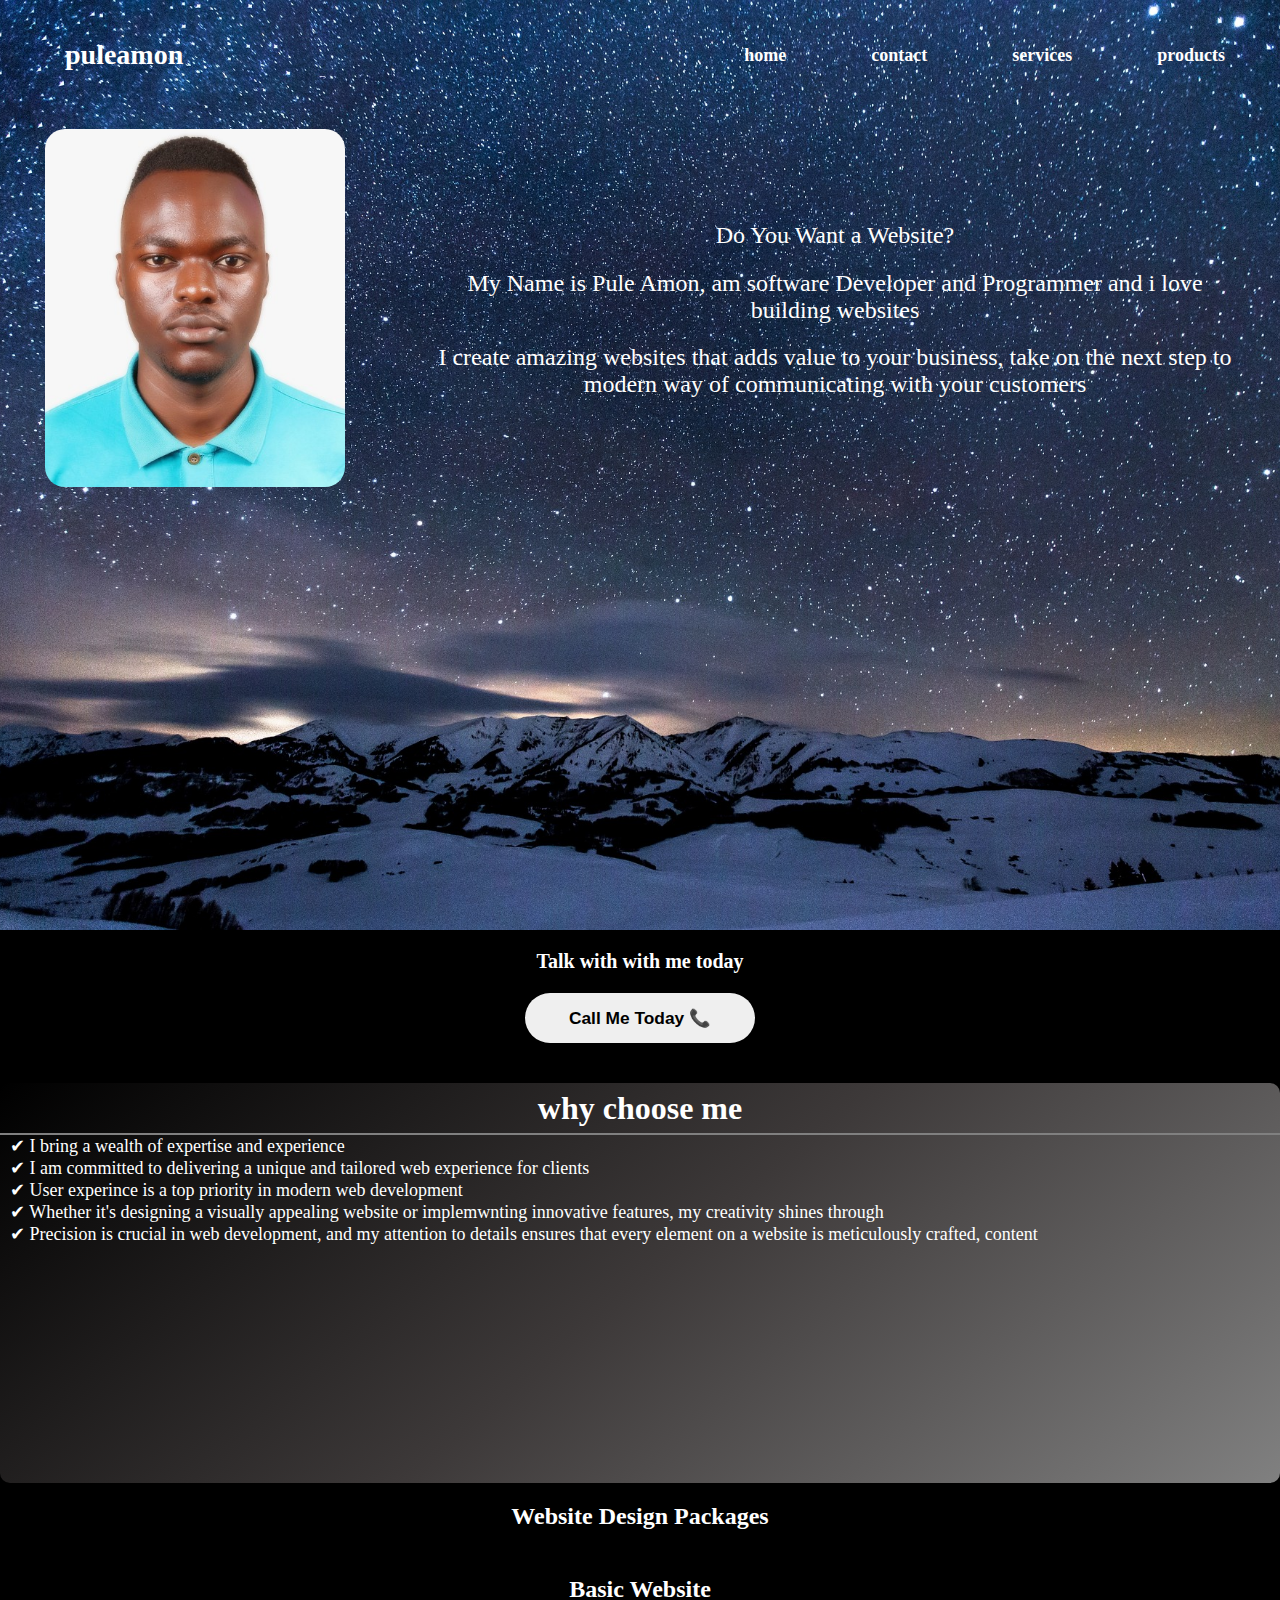
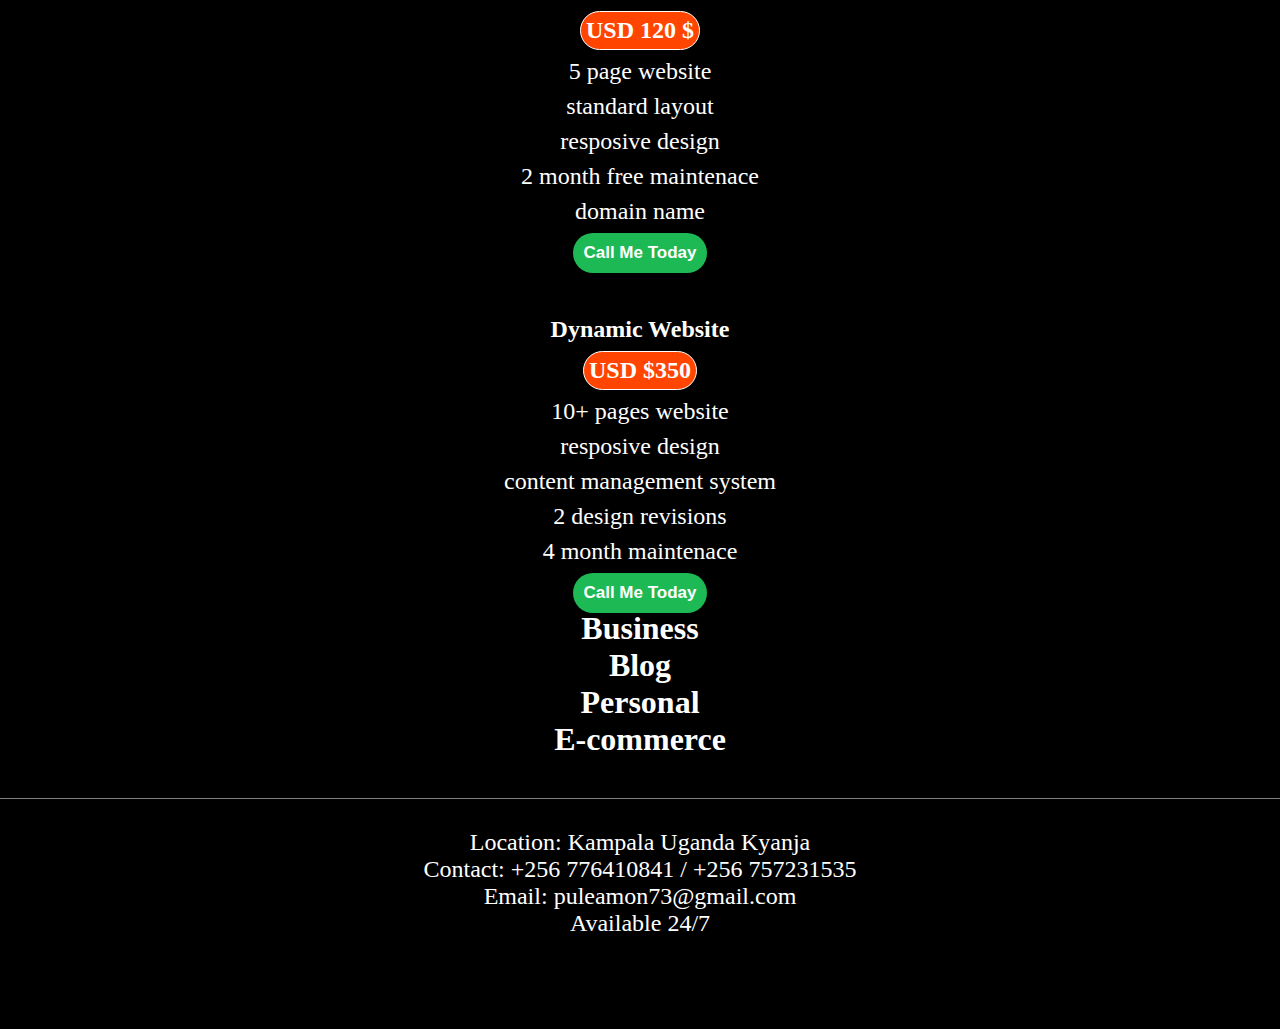
==== commit 881f2041: "Update index.html" ====
--- a/index.html
+++ b/index.html
@@ -5,6 +5,7 @@
   <meta name="viewport" content="width=device-width, initial-scale=1.0">
   <link rel="stylesheet" href="me.css" />
   <title>Document</title>
+  <script src="script.js"></script>
 </head>
 <body>
 
@@ -16,14 +17,13 @@
 <nav class="navbar">
   <div class="navdiv">
     <ul class="sidebar">
-      <li onclick=hideSidebar()><a href="index.html"><svg xmlns="http://www.w3.org/2000/svg" height="24" viewBox="0 -960 960 960" width="24"><path d="m256-200-56-56 224-224-224-224 56-56 224 224 224-224 56 56-224 224 224 224-56 56-224-224-224 224Z"/></svg></a></li>
-      <li><a href="index.html">home</a></li>
+      <li onclick=hideSidebar()><a href="#"><svg xmlns="http://www.w3.org/2000/svg" height="24" viewBox="0 -960 960 960" width="24"><path d="m256-200-56-56 224-224-224-224 56-56 224 224 224-224 56 56-224 224 224 224-56 56-224-224-224 224Z"/></svg></a></li>
       <li><a href="contact.html">contact</a></li>
       <li><a href="services.html">services</a></li>
       <li><a href="products.html">products</a></li>
     </ul>
     <ul>
-      <li class="logo" class="hideOnMobile"><a href="index.html">puleamon</a></li>
+      <li class="logo" class="hideOnMobile"><a href="#">puleamon</a></li>
       <li class="hideOnMobile"><a href="contact.html">home</a></li>
       <li class="hideOnMobile"><a href="services.html">contact</a></li>
       <li class="hideOnMobile"><a href="services.html">services</a></li>
@@ -35,7 +35,7 @@
     <section class="go">
       <div class="nn1">
         <div class="zz">
-          <a href="google.com"><img src="rr.jpg" alt="profile photo"></a>
+          <img src="rr.jpg" alt="profile photo">
         </div>
       </div>
       <div class="nn2">
@@ -63,8 +63,6 @@
       
     </section>
   </section>
-  
-  
 </section>
   
 <div class="talk">
@@ -95,7 +93,7 @@
 <section class="packages">
     <div class="basic">
     <div id="dv"><h2>Basic Website</h2></div>
-    <div id="dv"><h3>UGX 350,000 /=</h3></div>
+    <div id="dv"><h3>USD 120 $</h3></div>
     <div id="dv"><p>5 page website</p></div>
     <div id="dv"><p>standard layout</p></div>
     <div id="dv"><p>resposive design</p></div>
@@ -105,7 +103,7 @@
   </div>
     <div class="basic">
       <div id="dv"><h2>Dynamic Website</h2></div>
-      <div id="dv"><h3>UGX 900,000 /=</h3></div>
+      <div id="dv"><h3>USD $350</h3></div>
       <div id="dv"><p>10+ pages website</p></div>
       <div id="dv"><p>resposive design</p></div>
       <div id="dv"><p>content management system</p></div>
@@ -114,8 +112,12 @@
       <div id="dv"><button><a href="tel:0776410841"><h4>Call Me Today</h4></a></button></div>
   </div>
 </section>
-
-
+<section class="illus">
+  <div class="illus1"><h1>Business</h1></div>
+  <div class="illus2"><h1>Blog</h1></div>
+  <div class="illus3"><h1>Personal</h1></div>
+  <div class="illus4"><h1>E-commerce</h1></div>
+</section>
 <div class="bottom">
   <p>Location: Kampala Uganda Kyanja</p>
   <p>Contact: +256 776410841 / +256 757231535</p>
@@ -123,18 +125,5 @@
   <p>Available 24/7</p>
  </div>
 </div>
-
-<script>
-  function showSidebar() {
-    const sidebar = document.querySelector(".sidebar")
-    sidebar.style.display = 'flex'
-  }
-
-  function hideSidebar() {
-    const sidebar = document.querySelector(".sidebar")
-    sidebar.style.display = 'none'
-  }
-</script>
-
 </body>
 </html>
--- a/me.css
+++ b/me.css
@@ -164,7 +164,7 @@
   .logo a{
     
     color: white;
-    font-size: 19px;
+    font-size: 28px;
   }
   .logo{
     margin-left: 0px;
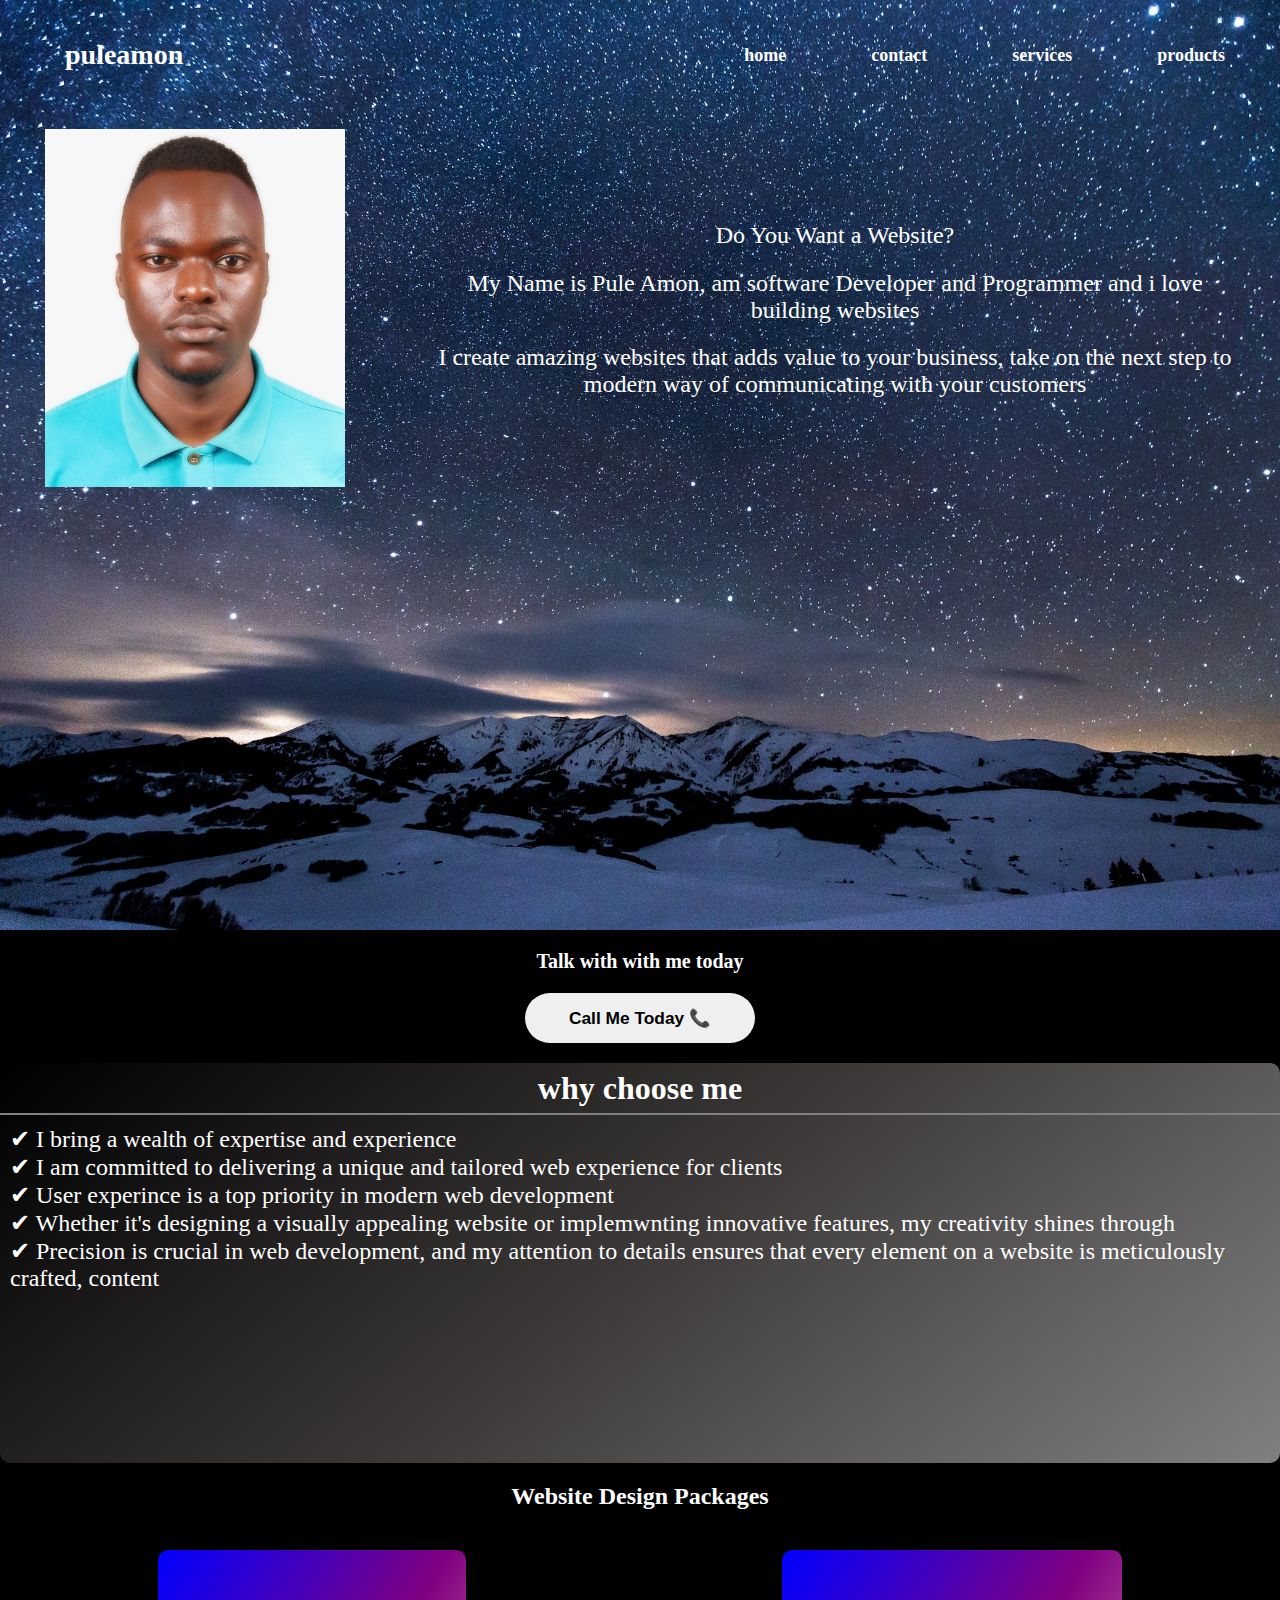
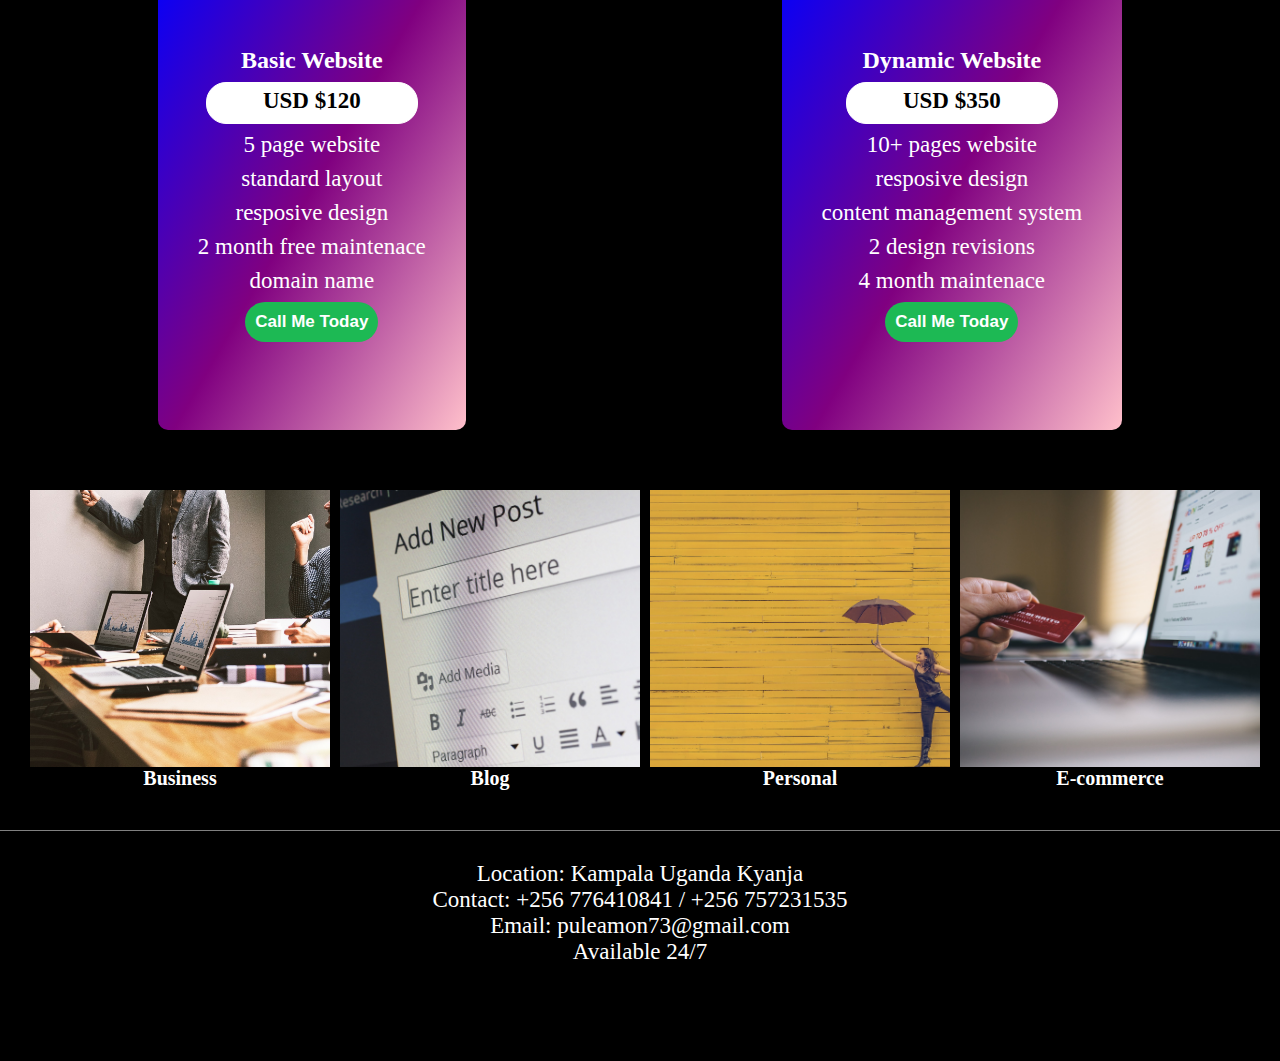
==== commit 4ac1164b: "Update index.html" ====
--- a/index.html
+++ b/index.html
@@ -93,7 +93,7 @@
 <section class="packages">
     <div class="basic">
     <div id="dv"><h2>Basic Website</h2></div>
-    <div id="dv"><h3>USD 120 $</h3></div>
+    <div id="dv"><h3>USD $120</h3></div>
     <div id="dv"><p>5 page website</p></div>
     <div id="dv"><p>standard layout</p></div>
     <div id="dv"><p>resposive design</p></div>
--- a/me.css
+++ b/me.css
@@ -70,6 +70,7 @@
 nav li:first-child{
   margin-right: auto;
 }
+
 .sidebar {
   position: fixed;
   top: 0;
@@ -101,6 +102,7 @@
     display: block;
   }
 }
+details
 a{
   text-decoration: none;
 
@@ -111,13 +113,6 @@
   font-family: calibri;
   padding-left: 15px;
 }
-
-.amon {
-  margin-top: 20px;
-  display: flex;
-  justify-content: center;
-}
-
 .navdiv{
   display: flex;
   justify-content: space-between;
@@ -178,6 +173,7 @@
 
 }
 
+
 .hy{
   margin-bottom: 20px;
   border-radius: 3px;
@@ -197,9 +193,9 @@
     background-color: grey;
     width: 90%;
   }
-  
-}
-
+
+
+}
 
 
 .go{
@@ -244,16 +240,18 @@
 
 .zz img{
   width: 300px;
-  border-radius: 20px;
   transition: transform 0.3s ease-out;
 }
 @media(max-width: 800px){
   .zz img{
     width:190px;
     height: 220px;
+  
+
 
   }
   .zz{
+    padding: 20px;
     display: flex;
     justify-content: center;
     
@@ -306,6 +304,76 @@
   height: 50px;
   border-bottom: 2px grey solid;
 }
+.illus{
+  padding: 0px 10px;
+  margin-top: 30px;
+  display: flex;
+  min-height: 130px;
+  /* border: 2px white solid; */
+  overflow-x: auto;
+
+}
+
+.illus::-webkit-scrollbar{
+  width: 0;
+}
+.illus .illus1,.illus2,.illus3,.illus4{
+
+  margin-left: 10px;
+  /* border: 1px white solid; */
+  min-height: 120px;
+  min-width: 120px;
+
+}
+@media(min-width: 800px) {
+  .illus{
+    display: flex;
+    justify-content: center;
+    align-items: center;
+  
+  }
+  .illus .illus1,.illus2,.illus3,.illus4{
+    margin-top: 10px;
+    width: 300px;
+    height: 300px;
+  }
+}
+.illus1{
+  background: url("business.jpg");
+  background-position: center;
+  background-size: cover;
+  display: flex;
+  flex-direction: column;
+  justify-content: flex-end;
+}
+.illus2{
+  background: url("blog.jpg");
+  background-position: center;
+  background-size: cover;
+  display: flex;
+  flex-direction: column;
+  justify-content: flex-end;
+}
+.illus3{
+  background: url("personal.jpg");
+  background-position: center;
+  background-size: cover;
+  display: flex;
+  flex-direction: column;
+  justify-content: flex-end;
+}
+.illus4{
+  background: url("ecommerce.jpg");
+  background-position: center;
+  background-size: cover;
+  display: flex;
+  flex-direction: column;
+  justify-content: flex-end;
+}
+.illus h1{
+  font-size: 20px;
+  background-color: black;
+}
 .now{
   text-align: left;
   padding-left: 10px;
@@ -313,6 +381,14 @@
 .now p{
   font-size: 18px;
 }
+@media(min-width: 800px){
+  .now p{
+    font-size: 24px;
+  }
+  .now{
+    padding: 10px;
+  }
+}
 .now p:hover{
   
   background-color: black;
@@ -324,15 +400,6 @@
   text-align: center;
   
   height: 100px;
-  display: flex;
-  justify-content: center;
-  align-items: center;
-}
-
-
-.deed{
-
-  width: 100%;
   display: flex;
   justify-content: center;
   align-items: center;
@@ -341,14 +408,12 @@
 .details{
   display: block;
   background: linear-gradient(500deg,black,rgb(61, 57, 57),grey);
-  width: 100%;
   border-radius: 10px;
   margin-top: 20px;
   height: 400px;
 }
 @media(max-width: 800px){
   .details{
-    width: 450px;
     height: 400px;
   }
 }
@@ -363,25 +428,37 @@
 
 
 .basic {
+  background: linear-gradient(480deg,blue,purple,pink);
   margin-top: 40px;
   display: flex;
   flex-direction: column;
   justify-content: center;
   align-items: center;
   border-radius: 10px;
-  height: 300px;
+  height: 400px;
+  margin: 20px 20px;
+}
+@media(min-width: 800px){
+  .basic{
+
+    padding: 40px;
+  }
 }
 #dv {
   margin-top: 8px;
 }
 .basic h3{
+  text-align: center;
+  height: 30px;
+  width: 200px;
   border-radius: 20px;
+  color: black;
   border: 1.5px white solid;
-  background-color: orangered;
+  background-color: white;
   padding: 5px;
 }
 .basic h3,p{
-  font-size: 24px;
+  font-size: 23px;
 }
 .basic button{
   padding: 10px;
@@ -393,12 +470,28 @@
   font-weight: 400;
   cursor: pointer;
 }
+.basic button a{
+  text-decoration: none;
+}
 .basic button:hover{
   transform: scale(1.1);
 }
+
+
 .packages a{
   color: white;
 }
+
+@media(min-width: 800px){
+  .packages{
+    display: flex;
+    justify-content: space-around;
+    align-items: center;
+
+
+  }
+}
+
 
 .bottom{
   border-top:1px grey solid;
@@ -406,12 +499,6 @@
   padding-top: 30px;
   height: 200px;
 }
-.middle h2{
-  text-align: center;
-  font-size: 2em;
-
-}
-
 .call{
   margin-top: 20px;
   height: 500px;
@@ -426,7 +513,7 @@
   color: black;
   font-weight: 800;
 }
-.call .ct{
+.call {
   font-size: 1.4em;
   margin-left: 25px;
   background-color: black;
@@ -437,24 +524,6 @@
   padding: 8px 20px;
   transition: transform 0.3s ease-out;
 }
-.cll{
-  border-radius: 20px;
-  border: 2px white solid;
-
-  padding: 0px 20px;
-}
-.cll h1{
-  font-size: 1.8em;
-  font-weight: 1000;
-  color: purple;
-}
-.cll:hover{
-  background-color: white;
-}
-.ct a{
-  text-decoration: none;
-  color: white;
-}
 
 @media(max-width: 800px){
   .call{
@@ -577,3 +646,87 @@
   justify-content: center;
   align-items: center;
 }
+
+.condeeds{
+  margin: 5px;
+  height: 900px;
+  border-radius: 10px;
+  background: url("vivid1.jpg");
+  background-position: center;
+
+
+
+}
+.condeeds .numbers{
+  height: 60px;
+  display: flex;
+  justify-content: center;
+  align-items: center;
+
+}
+
+.numbers h1{
+  font-size: 2em;
+  color: black;
+  font-weight: 800;
+
+
+}
+.numbers2{
+  margin-top: 50px;
+  background: transparent;
+
+  display: flex;
+  flex-direction: column;
+  justify-content: space-around;
+  align-items: center;
+  height: 300px
+}
+@media(min-width: 800px){
+  .numbers2{
+    margin-top: 50px;
+    background: transparent;
+  
+    display: flex;
+    flex-direction: row;
+    justify-content: space-around;
+    align-items: center;
+    height: 300px
+  }
+}
+.numbers2 button{
+  width: 170px;
+  height: 40px;
+  border-radius: 20px;
+  border: none;
+
+}
+.numbers2 a{
+  color: black;
+  font-size: 18px;
+  font-weight: 800;
+
+}
+.numbers2 p{
+  border: 2px solid white;
+  padding: 0px 5px;
+  border-radius: 10px;
+}
+.lower .lower1{
+  width: 300px;
+  height: 300px;
+  border-radius: 10px;
+  background: url("phone.jpg");
+  background-position: center;
+  background-size: cover;
+  display: flex;
+  flex-direction: column;
+  align-items: center;
+  justify-content: flex-end;
+}
+.lower .lower1 p{
+  padding: 10x;
+ font-size: 18px;
+ font-weight: 600;
+ background-color: black;
+}
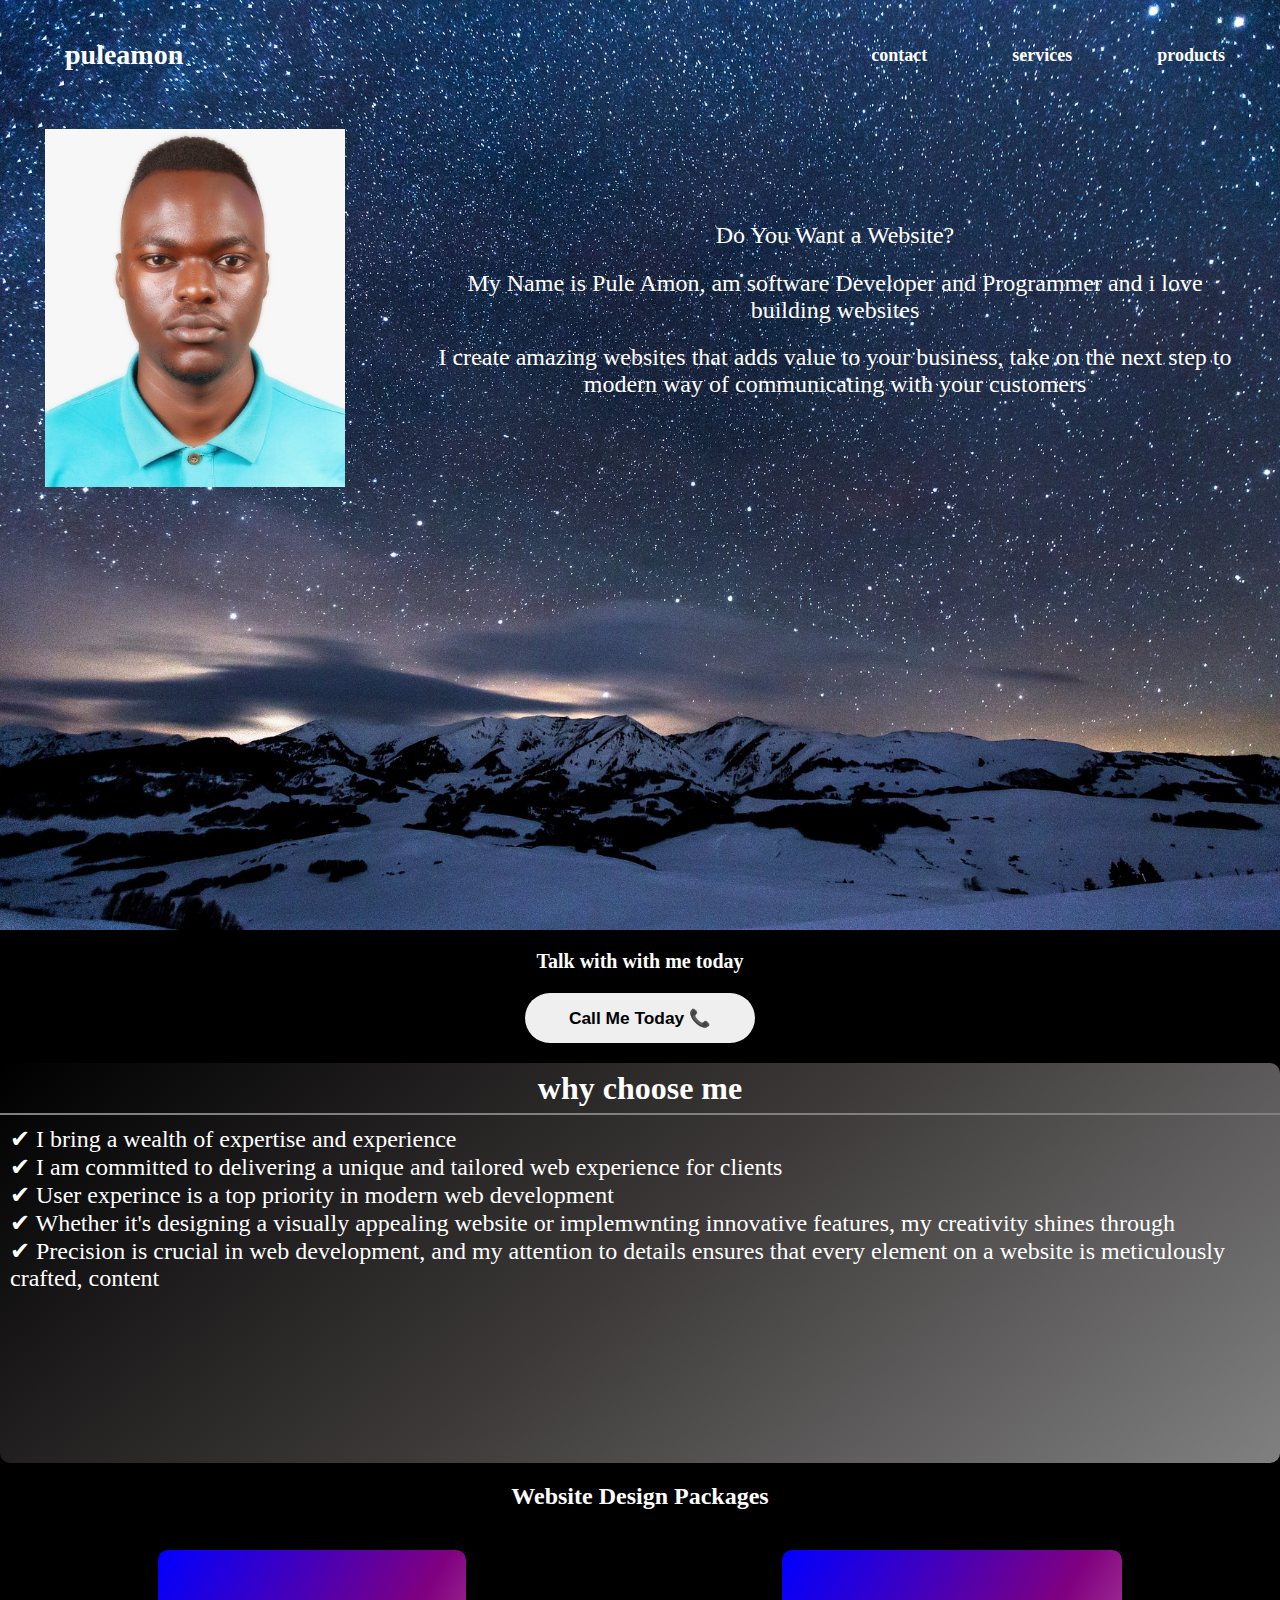
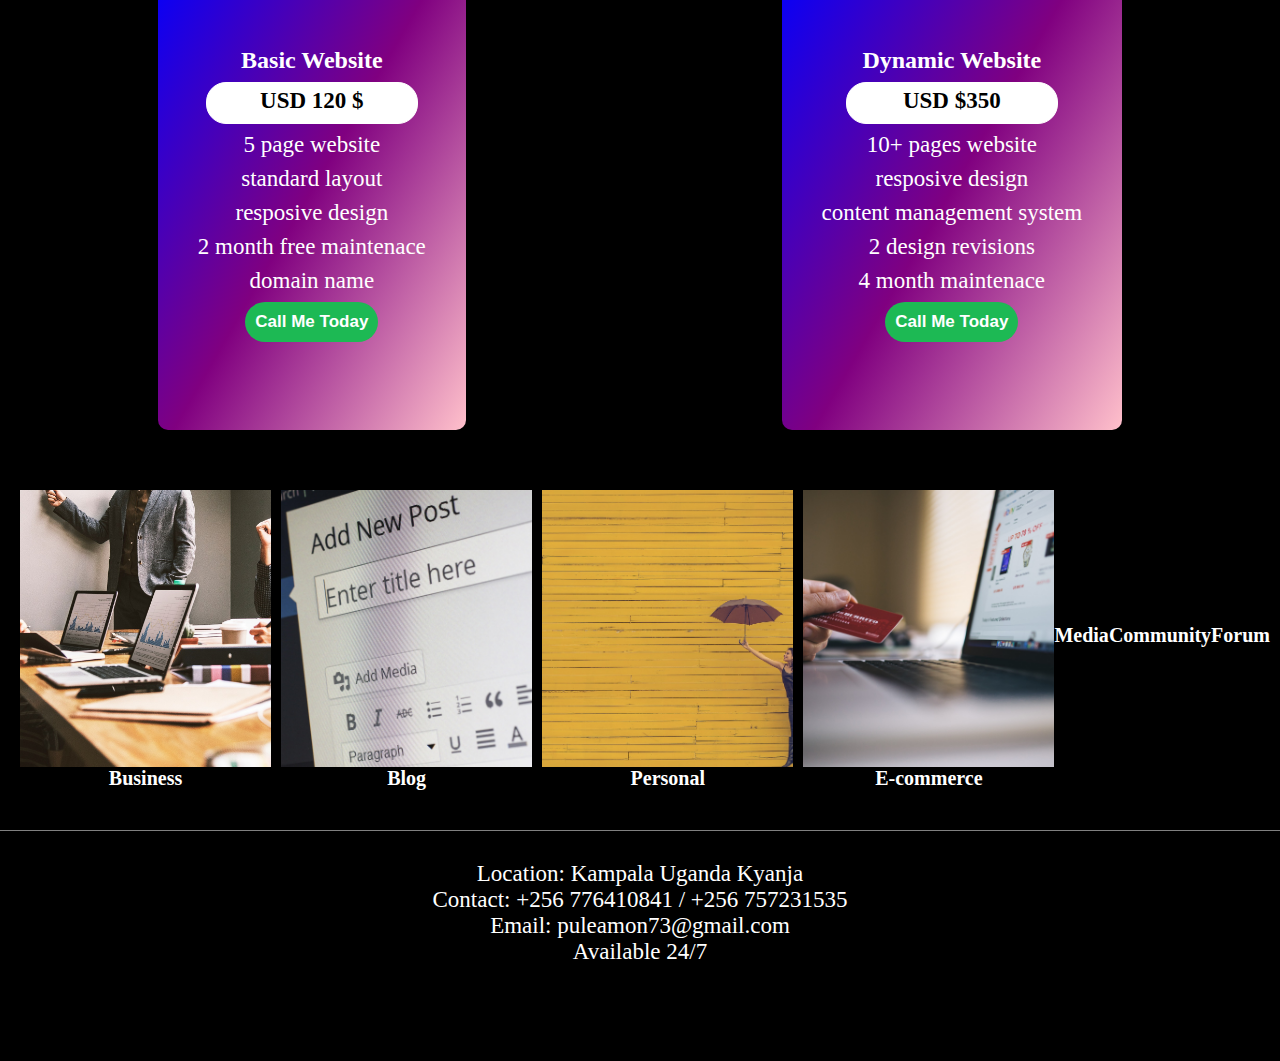
==== commit ae67a8c6: "Update index.html" ====
--- a/index.html
+++ b/index.html
@@ -24,7 +24,6 @@
     </ul>
     <ul>
       <li class="logo" class="hideOnMobile"><a href="#">puleamon</a></li>
-      <li class="hideOnMobile"><a href="contact.html">home</a></li>
       <li class="hideOnMobile"><a href="services.html">contact</a></li>
       <li class="hideOnMobile"><a href="services.html">services</a></li>
       <li class="hideOnMobile"><a href="products.html">products</a></li>
@@ -93,7 +92,7 @@
 <section class="packages">
     <div class="basic">
     <div id="dv"><h2>Basic Website</h2></div>
-    <div id="dv"><h3>USD $120</h3></div>
+    <div id="dv"><h3>USD 120 $</h3></div>
     <div id="dv"><p>5 page website</p></div>
     <div id="dv"><p>standard layout</p></div>
     <div id="dv"><p>resposive design</p></div>
@@ -117,6 +116,9 @@
   <div class="illus2"><h1>Blog</h1></div>
   <div class="illus3"><h1>Personal</h1></div>
   <div class="illus4"><h1>E-commerce</h1></div>
+  <div class="illus5"><h1>Media</h1></div>
+  <div class="illus6"><h1>Community</h1></div>
+  <div class="illus7"><h1>Forum</h1></div>
 </section>
 <div class="bottom">
   <p>Location: Kampala Uganda Kyanja</p>
